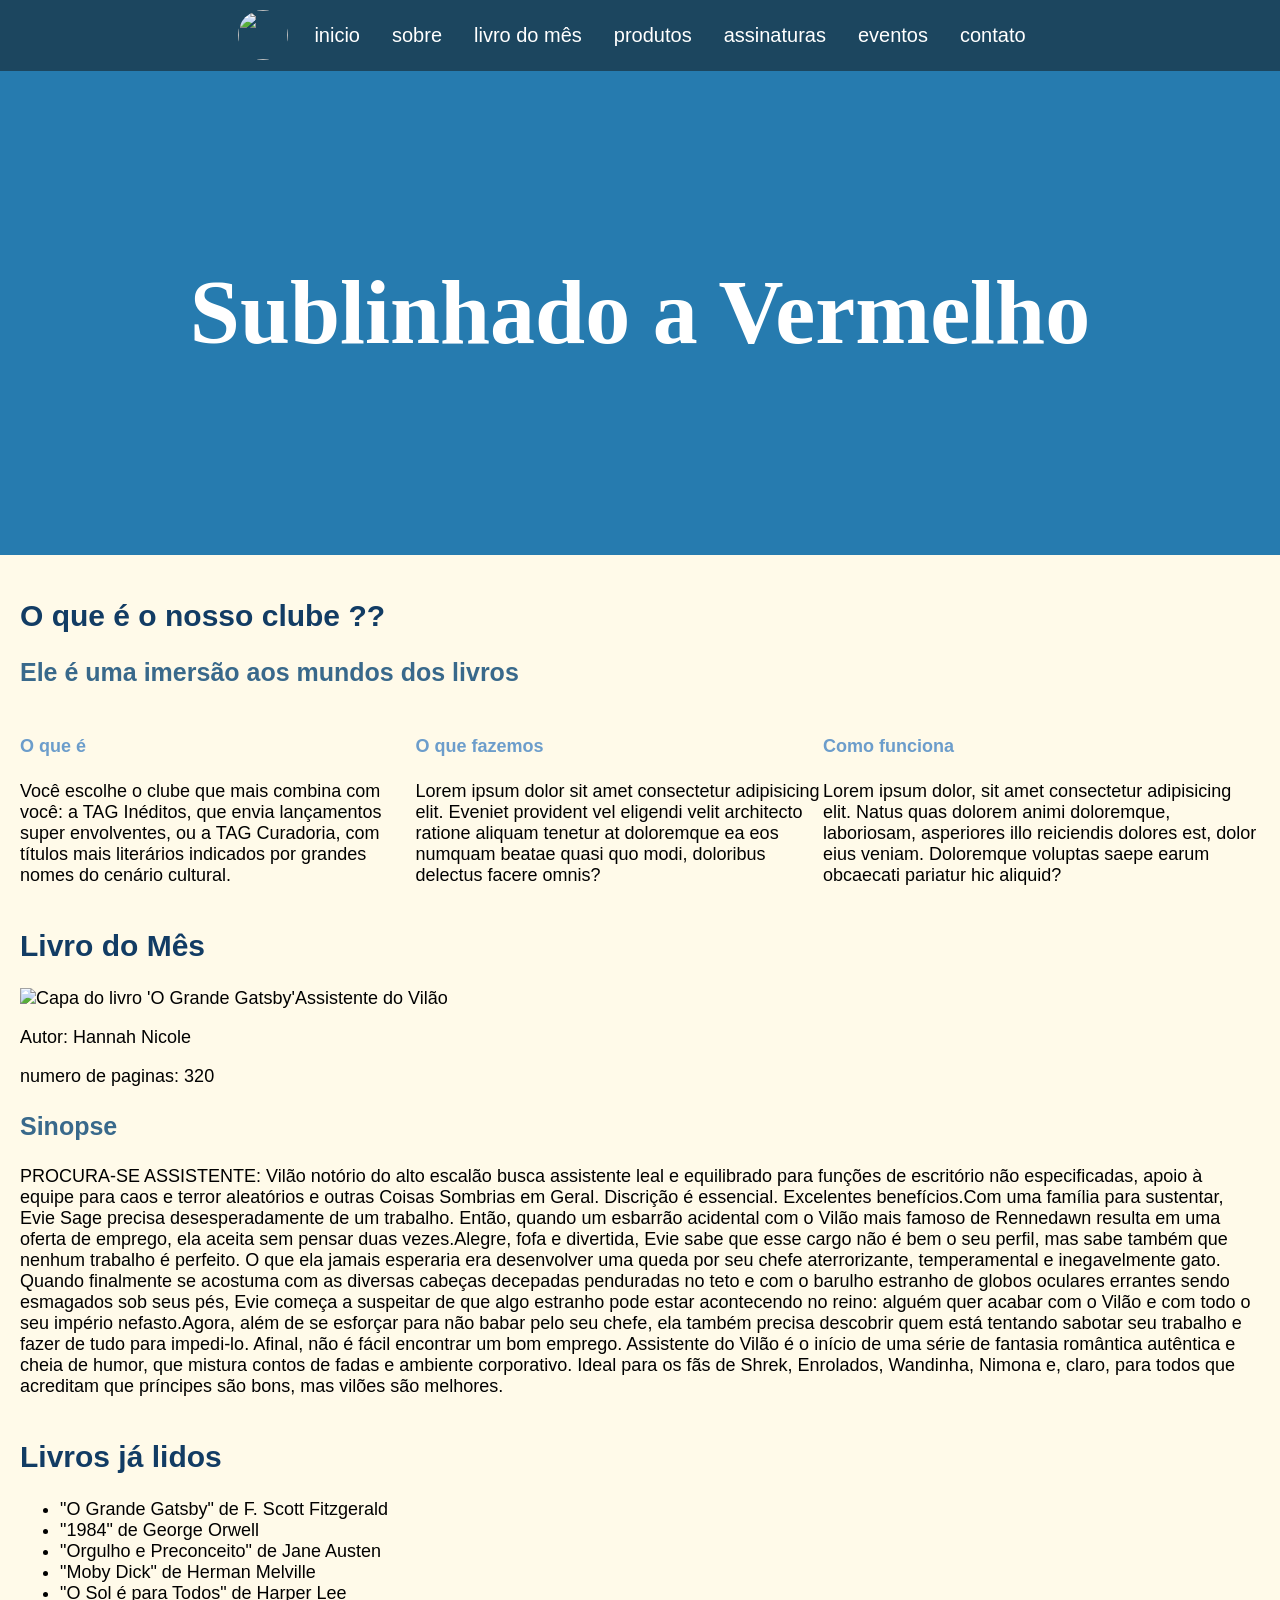
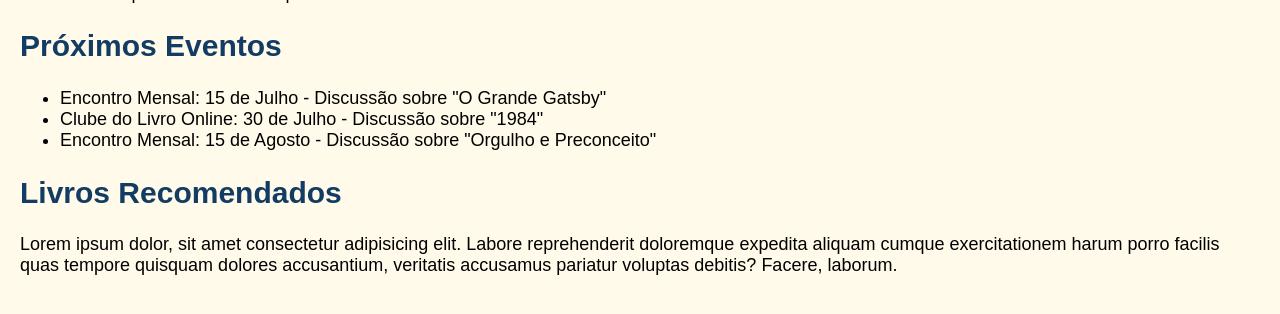
==== index.html @ 53ff728e "cor" ====
<!DOCTYPE html>
<html lang="pt-br">
<head>
    <meta charset="UTF-8">
    <meta name="viewport" content="width=device-width, initial-scale=1.0">
    <title>Book club</title>
    <link rel="stylesheet" href="style.css">
</head>

<body>
    <nav>
        <ul>
            <img  class="logo" src="https://i.pinimg.com/736x/aa/03/53/aa03539ce739ec75f94d82c2dcbdcbf8.jpg" alt="">
            <li><a href="#">inicio</a></li>
            <li><a href="#">sobre</a></li>
            <li><a href="#">livro do mês</a></li>
            <li><a href="#">produtos</a></li>
            <li><a href="#">assinaturas</a></li>
            <li><a href="#">eventos</a></li>
            <li><a href="#">contato</a></li>
        </ul>
    </nav>

    <header>
        <h1>Sublinhado a Vermelho</h1>
    </header>
    
    <main> 

        <section class="sobre">    
            <h2>O que é o nosso clube ??</h2>
            <h3>Ele é uma imersão aos mundos dos livros</h3>
            <div class="oqueé">
                <div>
                    <h4>O que é</h4>
                    <p>Você escolhe o clube que mais combina com você: a TAG Inéditos, que envia lançamentos super envolventes, ou a TAG Curadoria, com títulos mais literários indicados por grandes nomes do cenário cultural.</p>
                </div>
                <div>
                    <h4>O que fazemos</h4>
                    <p>Lorem ipsum dolor sit amet consectetur adipisicing elit. Eveniet provident vel eligendi velit architecto ratione aliquam tenetur at doloremque ea eos numquam beatae quasi quo modi, doloribus delectus facere omnis?</p>
                </div>
                <div>
                    <h4>Como funciona</h4>
                    <p>Lorem ipsum dolor, sit amet consectetur adipisicing elit. Natus quas dolorem animi doloremque, laboriosam, asperiores illo reiciendis dolores est, dolor eius veniam. Doloremque voluptas saepe earum obcaecati pariatur hic aliquid?</p>
                </div>
            </div>    
        </section>

        <section class="livro-do-mes">
            <h2>Livro do Mês</h2>
                <img src="https://blogger.googleusercontent.com/img/b/R29vZ2xl/AVvXsEhspVeTrby0wA1QdXeqOlOWkeUqSSV_XHk34M14MStVUibrchpFSg0eOTtettiUzuODNPKKC5-QrbED3OQxQghlPxt6n5k2-ty1l7NrhDONQ36bRTgfqGBQw6CFBXw5A_XlHtyzjpBmOc7HtmVO_O8CdkHDkZBI2C8a_-hVdijoiM3Kiu5BhizuqZo0Xb4/s320/livro%20sem%20fundo.png" alt="Capa do livro 'O Grande Gatsby'">
                <p> Assistente do Vilão </p>
                <p> Autor: Hannah Nicole </p>
                <p>numero de paginas: 320</p>
                <h3>Sinopse</h3>
                <p>PROCURA-SE ASSISTENTE: Vilão notório do alto escalão busca assistente leal e equilibrado para funções de escritório não especificadas, apoio à equipe para caos e terror aleatórios e outras Coisas Sombrias em Geral. Discrição é essencial. Excelentes benefícios.Com uma família para sustentar, Evie Sage precisa desesperadamente de um trabalho.
Então, quando um esbarrão acidental com o Vilão mais famoso de Rennedawn resulta em uma oferta de emprego, ela aceita sem pensar duas vezes.Alegre, fofa e divertida, Evie sabe que esse cargo não é bem o seu perfil, mas sabe também que nenhum trabalho é perfeito. O que ela jamais esperaria era desenvolver uma queda por seu chefe aterrorizante, temperamental e inegavelmente gato.
Quando finalmente se acostuma com as diversas cabeças decepadas penduradas no teto e com o barulho estranho de globos oculares errantes sendo esmagados sob seus pés, Evie começa a suspeitar de que algo estranho pode estar acontecendo no reino: alguém quer acabar com o Vilão e com todo o seu império nefasto.Agora, além de se esforçar para não babar pelo seu chefe, ela também precisa descobrir quem está tentando sabotar seu trabalho e fazer de tudo para impedi-lo. Afinal, não é fácil encontrar um bom emprego.
Assistente do Vilão é o início de uma série de fantasia romântica autêntica e cheia de humor, que mistura contos de fadas e ambiente corporativo. Ideal para os fãs de Shrek, Enrolados, Wandinha, Nimona e, claro, para todos que acreditam que príncipes são bons, mas vilões são melhores.</p>
                
        </section>

        <section>
            <h2>Livros já lidos</h2>
            <ul>
                <li>"O Grande Gatsby" de F. Scott Fitzgerald</li>
                <li>"1984" de George Orwell</li>
                <li>"Orgulho e Preconceito" de Jane Austen</li>
                <li>"Moby Dick" de Herman Melville</li>
                <li>"O Sol é para Todos" de Harper Lee</li>  
            </ul>
        </section>

        <section class="eventos">
            <h2>Próximos Eventos</h2>
            <ul>
                <li>Encontro Mensal: 15 de Julho - Discussão sobre "O Grande Gatsby"</li>
                <li>Clube do Livro Online: 30 de Julho - Discussão sobre "1984"</li>
                <li>Encontro Mensal: 15 de Agosto - Discussão sobre "Orgulho e Preconceito"</li>
            </ul>
        </section>

        <section class="livros">
            <h2>Livros Recomendados</h2>
            <p>Lorem ipsum dolor, sit amet consectetur adipisicing elit. Labore reprehenderit doloremque expedita aliquam cumque exercitationem harum porro facilis quas tempore quisquam dolores accusantium, veritatis accusamus pariatur voluptas debitis? Facere, laborum.</p>
        </section>
    </main>
                   
</body>
</html>
---- style.css ----
body {
    margin: 0;
    padding: 0;
    font-family: Arial, sans-serif;
    background-color: #fffae9;
}

nav {
    display: flex;
    justify-content: center;
    background-color: #1c465f;
    color: rgb(0, 0, 0);
    padding: 10px;
    text-align: center;
    position: sticky;
    top: 0;
}

.logo{
    width: 50px;
    height: 50px;
    margin-right: 10px;
    border-radius: 50%;
}

nav ul {
    font-size: 20px;
    display: flex;
    justify-content: center;
    list-style-type: none;
    margin: 0;
    padding: 0;
}

header{
    margin: 0;
    padding: 130px;
    background-color: #267baf;
    color: rgb(255, 255, 255);
    text-align: center;
    font-size: 45px;   
    font-family:cursive
    
}


nav ul li a {
  display: block;
  color: white;
  padding: 14px 16px;
  text-decoration: none;
}

nav ul li a:hover {
  color: rgb(0, 0, 0);
}

main {
    padding: 20px;
    font-size: 18px;

}

.inicio h1{
    color: rgb(0, 0, 0);
    text-align: center;
    font-size: 80px;
    padding: 60px;
}

h2{
    color:#123c64;
    font-size: 30px;
}

img{
    float: left;
}
.livro-do-mes:after{
  content: "";
  clear: both;
  display: table;}

h3{
    color: rgb(57, 105, 139);
    font-size: 25px;
}

.oqueé{
    display: flex;
}
h4{
    color: #6c9dcb;
}
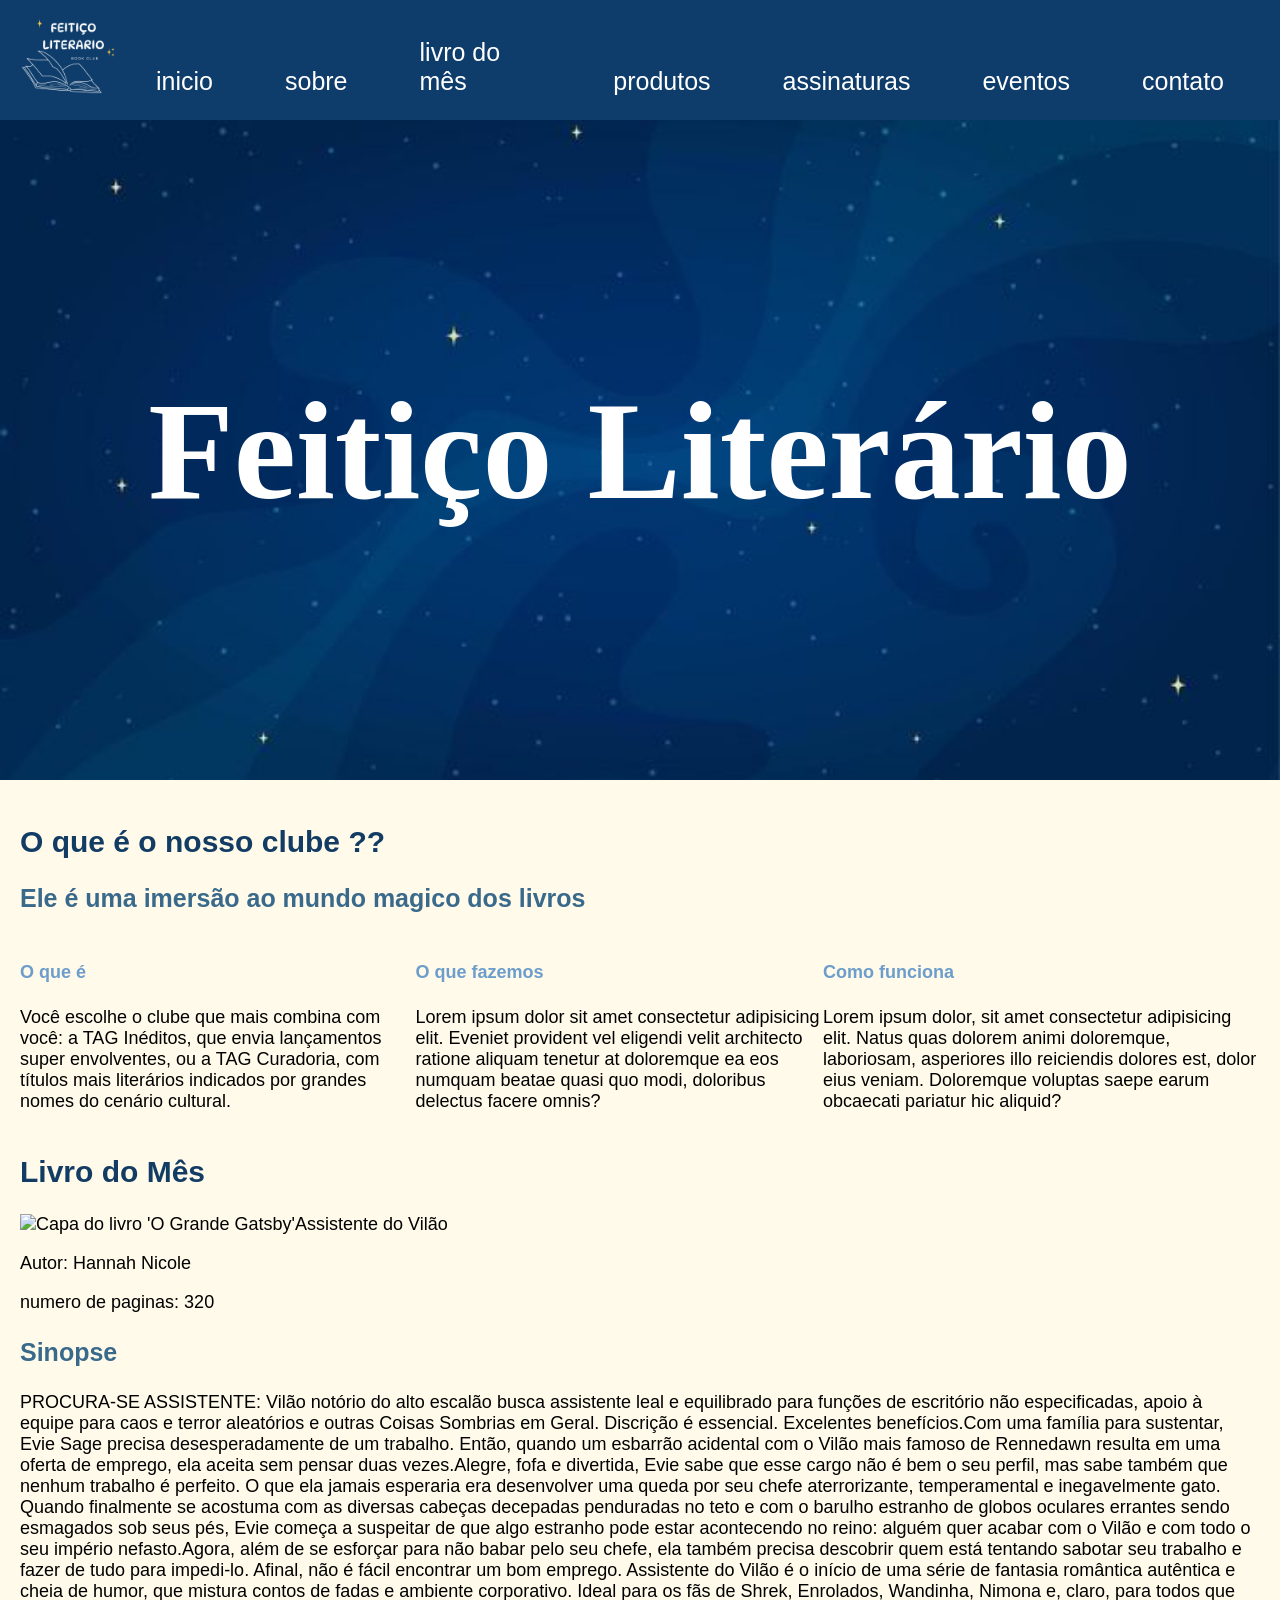
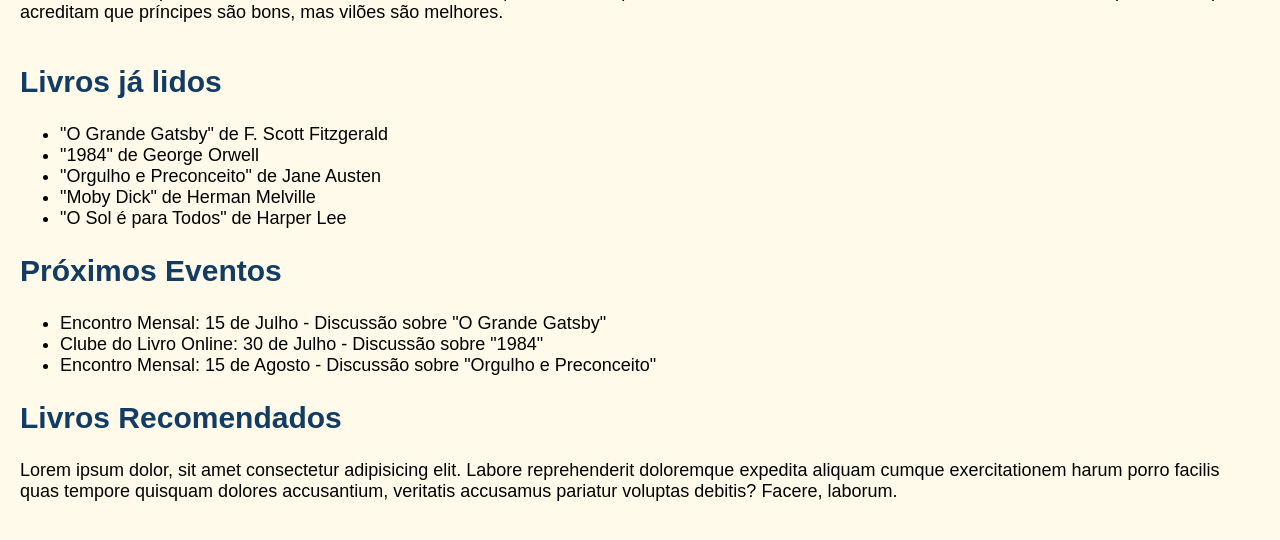
==== commit f81e05f9: "modificação parte inicial" ====
--- a/index.html
+++ b/index.html
@@ -10,7 +10,7 @@
 <body>
     <nav>
         <ul>
-            <img  class="logo" src="https://i.pinimg.com/736x/aa/03/53/aa03539ce739ec75f94d82c2dcbdcbf8.jpg" alt="">
+            <img  class="logo" src="img/logo.png" alt="Logo do clube do livro">
             <li><a href="#">inicio</a></li>
             <li><a href="#">sobre</a></li>
             <li><a href="#">livro do mês</a></li>
@@ -22,14 +22,14 @@
     </nav>
 
     <header>
-        <h1>Sublinhado a Vermelho</h1>
+        <h1>Feitiço Literário</h1>
     </header>
     
     <main> 
 
         <section class="sobre">    
             <h2>O que é o nosso clube ??</h2>
-            <h3>Ele é uma imersão aos mundos dos livros</h3>
+            <h3>Ele é uma imersão ao mundo magico dos livros</h3>
             <div class="oqueé">
                 <div>
                     <h4>O que é</h4>
--- a/style.css
+++ b/style.css
@@ -4,42 +4,54 @@
     font-family: Arial, sans-serif;
     background-color: #fffae9;
 }
-
 nav {
     display: flex;
-    justify-content: center;
-    background-color: #1c465f;
+    align-items: flex-end;  
+    background-color: #0e3d6b;
     color: rgb(0, 0, 0);
-    padding: 10px;
-    text-align: center;
+    padding: 10px 20px;
     position: sticky;
     top: 0;
+    width: 100%; 
+    box-sizing: border-box; 
 }
 
-.logo{
-    width: 50px;
-    height: 50px;
-    margin-right: 10px;
-    border-radius: 50%;
+.logo {
+    width: 100px;
+    height: auto;
+    margin: 0; 
 }
 
 nav ul {
-    font-size: 20px;
+    font-size: 25px;
+    display: flex;
+    list-style-type: none;
+    padding: 0;
+    align-items: flex-end; 
+    margin: 0 auto; 
+}
+
+/* Espaçamento entre os links do menu */
+nav ul li {
+    margin: 0 20px;
+}
+header{
+    margin: 0;
+    padding: 0;
+    overflow: hidden;
+
+    background-image: url('img/ceuestrelado.jpg');
+    background-position: center;
+    background-size: cover;
+    background-repeat: no-repeat;
+    min-height: 660px;
+
+    color: rgb(255, 255, 255);
+    font-size: 70px;   
+    font-family:cursive;
     display: flex;
     justify-content: center;
-    list-style-type: none;
-    margin: 0;
-    padding: 0;
-}
-
-header{
-    margin: 0;
-    padding: 130px;
-    background-color: #267baf;
-    color: rgb(255, 255, 255);
-    text-align: center;
-    font-size: 45px;   
-    font-family:cursive
+    align-items: center; /* Garante o alinhamento horizontal também */
     
 }
 
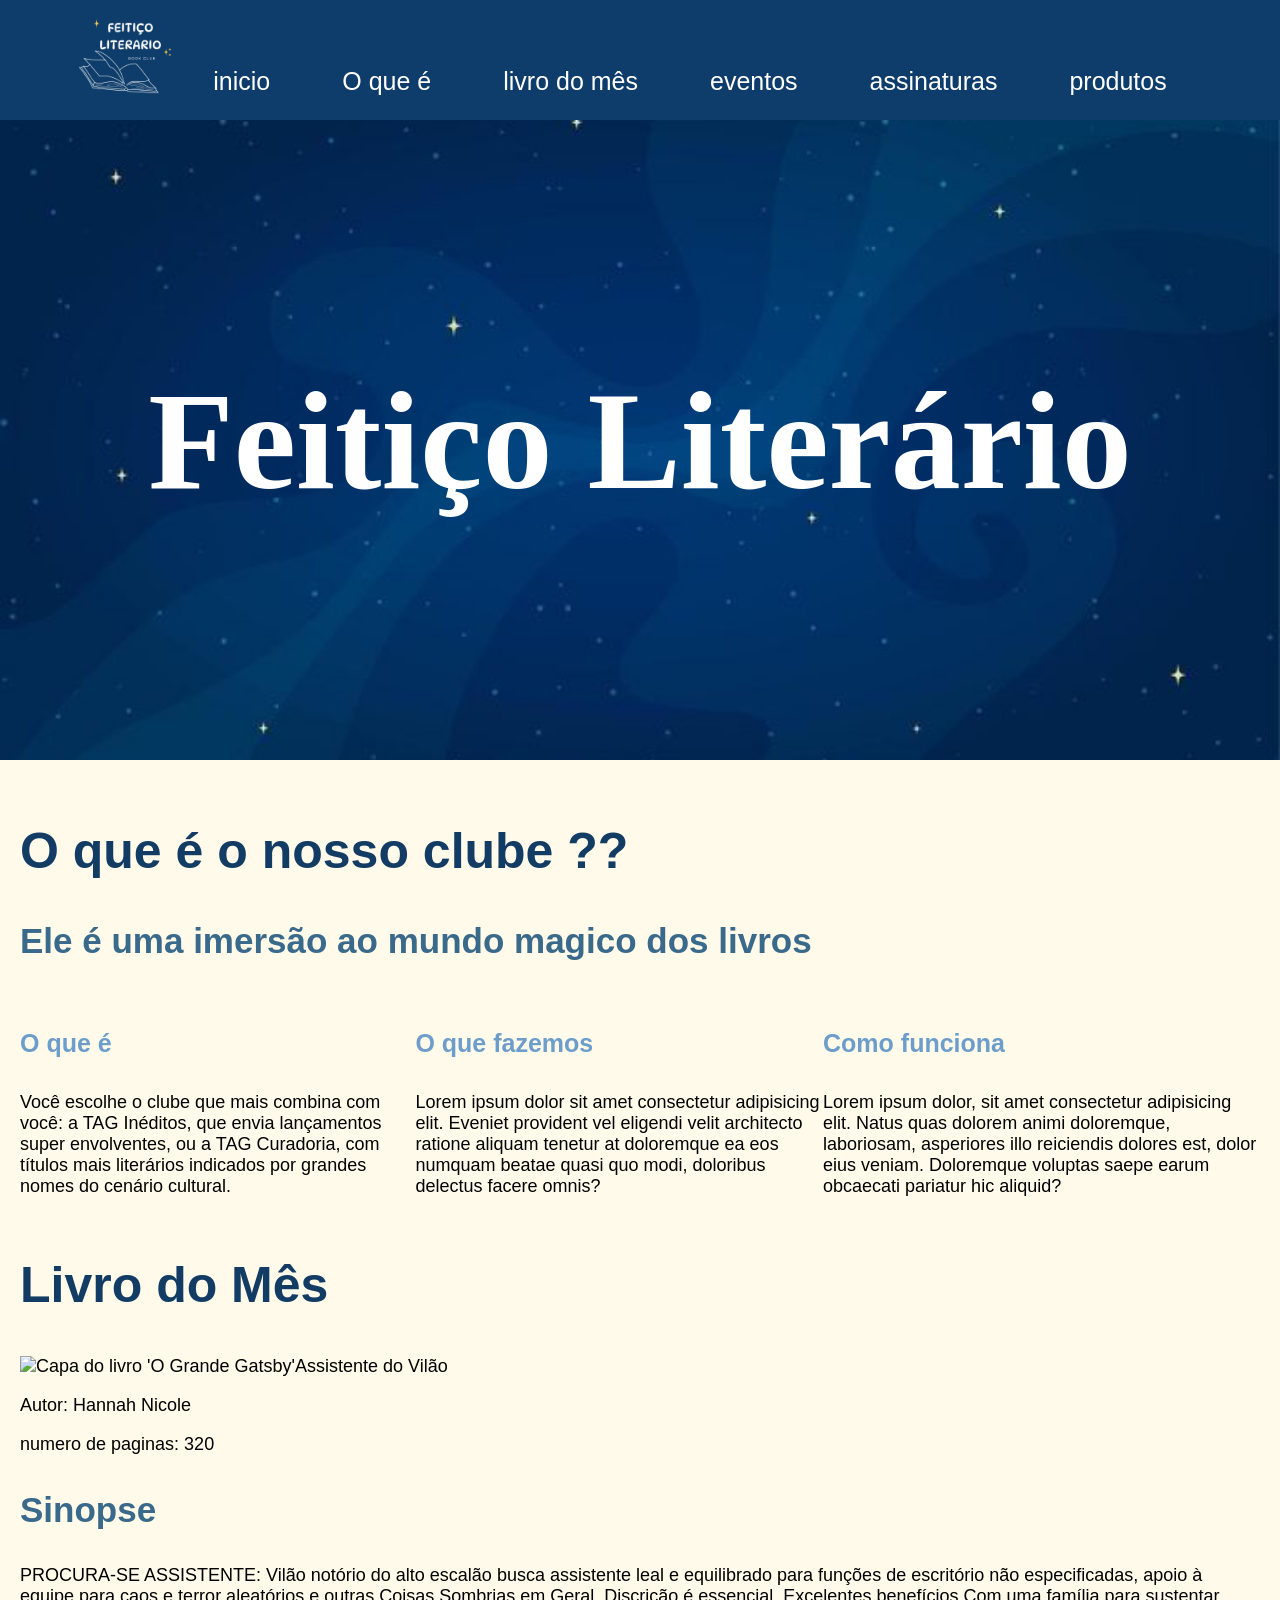
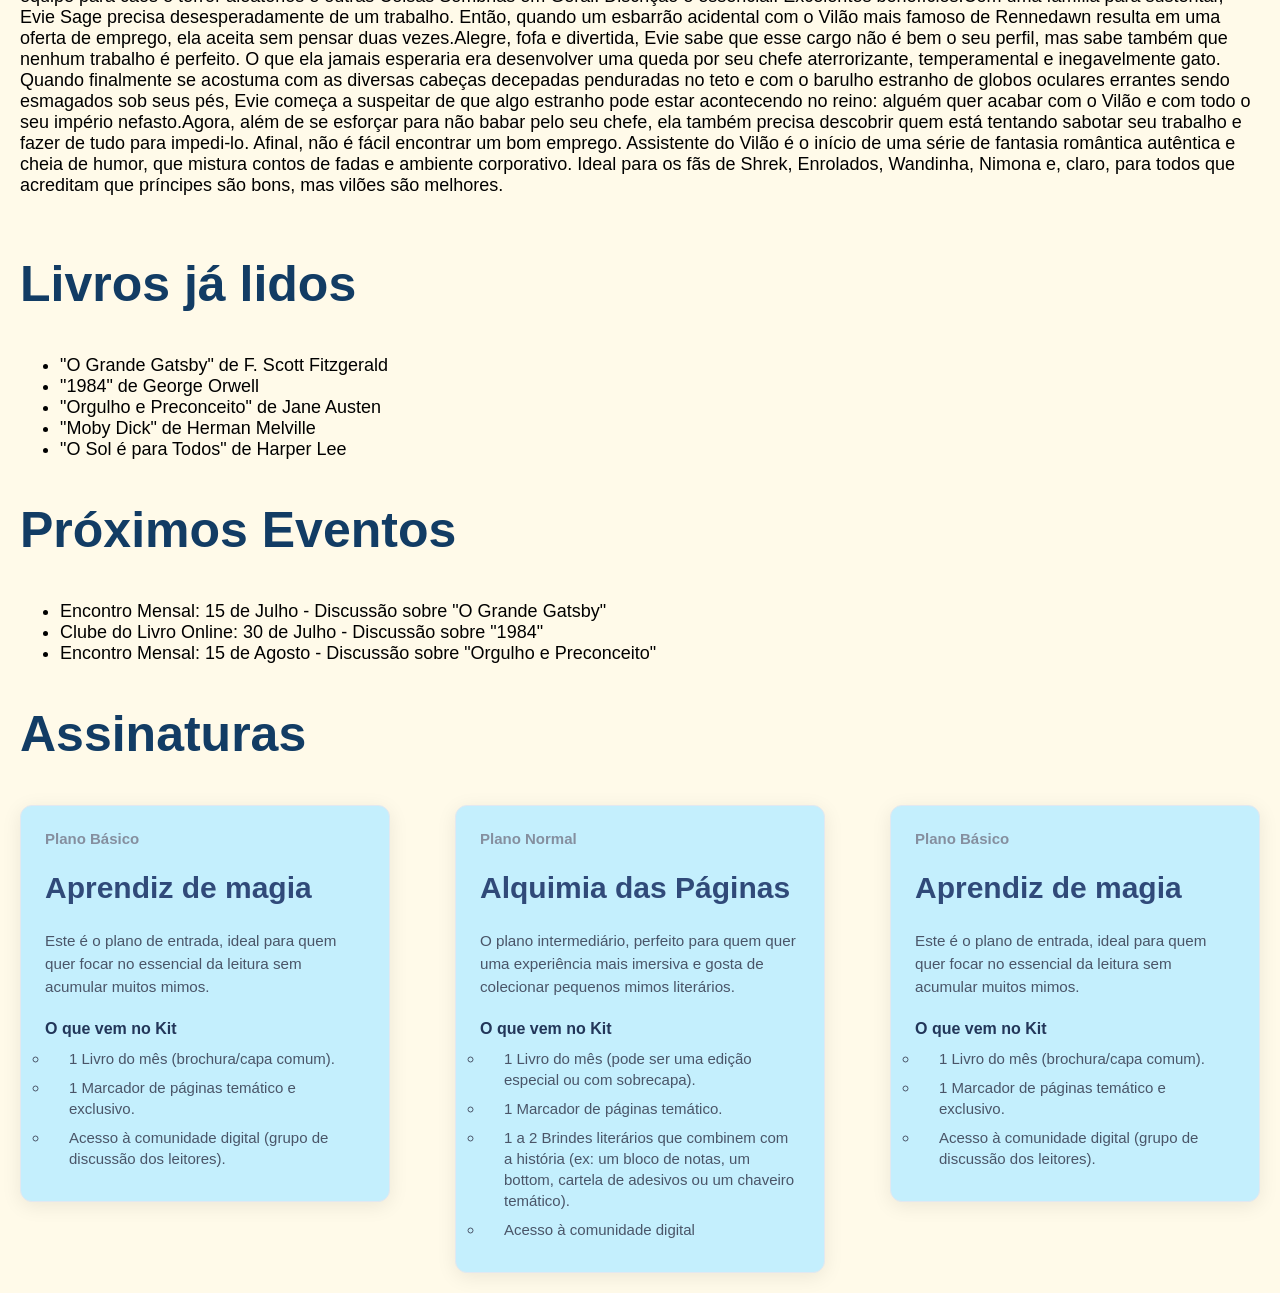
==== commit 603e25d4: "plano de assinaturas" ====
--- a/index.html
+++ b/index.html
@@ -12,12 +12,11 @@
         <ul>
             <img  class="logo" src="img/logo.png" alt="Logo do clube do livro">
             <li><a href="#">inicio</a></li>
-            <li><a href="#">sobre</a></li>
+            <li><a href="#">O que é</a></li>
             <li><a href="#">livro do mês</a></li>
+            <li><a href="#">eventos</a></li>
+            <li><a href="#">assinaturas</a></li>
             <li><a href="#">produtos</a></li>
-            <li><a href="#">assinaturas</a></li>
-            <li><a href="#">eventos</a></li>
-            <li><a href="#">contato</a></li>
         </ul>
     </nav>
 
@@ -80,9 +79,44 @@
             </ul>
         </section>
 
-        <section class="livros">
-            <h2>Livros Recomendados</h2>
-            <p>Lorem ipsum dolor, sit amet consectetur adipisicing elit. Labore reprehenderit doloremque expedita aliquam cumque exercitationem harum porro facilis quas tempore quisquam dolores accusantium, veritatis accusamus pariatur voluptas debitis? Facere, laborum.</p>
+        <section class="assinaturas">
+            <h2>Assinaturas</h2>
+            <div class="planos">
+                <div class="box">
+                    <h3>Plano Básico</h3>
+                    <h2>Aprendiz de magia</h2>
+                    <p>Este é o plano de entrada, ideal para quem quer focar no essencial da leitura sem acumular muitos mimos.</p>
+                    <h4>O que vem no Kit</h4>
+                    <ul>
+                        <li>1 Livro do mês (brochura/capa comum).</li>
+                        <li>1 Marcador de páginas temático e exclusivo.</li>
+                        <li>Acesso à comunidade digital (grupo de discussão dos leitores).</li>
+                    </ul>
+                </div>
+                <div class="box">
+                    <h3>Plano Normal</h3>
+                    <h2>Alquimia das Páginas</h2>
+                    <p>O plano intermediário, perfeito para quem quer uma experiência mais imersiva e gosta de colecionar pequenos mimos literários.</p>
+                    <h4>O que vem no Kit</h4>
+                    <ul>
+                        <li>1 Livro do mês (pode ser uma edição especial ou com sobrecapa).</li>
+                        <li>1 Marcador de páginas temático.</li>
+                        <li>1 a 2 Brindes literários que combinem com a história (ex: um bloco de notas, um bottom, cartela de adesivos ou um chaveiro temático).</li>
+                        <li>Acesso à comunidade digital</li>
+                    </ul>
+                </div>
+                <div class="box">
+                    <h3>Plano Básico</h3>
+                    <h2>Aprendiz de magia</h2>
+                    <p>Este é o plano de entrada, ideal para quem quer focar no essencial da leitura sem acumular muitos mimos.</p>
+                    <h4>O que vem no Kit</h4>
+                    <ul>
+                        <li>1 Livro do mês (brochura/capa comum).</li>
+                        <li>1 Marcador de páginas temático e exclusivo.</li>
+                        <li>Acesso à comunidade digital (grupo de discussão dos leitores).</li>
+                    </ul>
+                </div>
+            </div>
         </section>
     </main>
                    
--- a/style.css
+++ b/style.css
@@ -44,14 +44,14 @@
     background-position: center;
     background-size: cover;
     background-repeat: no-repeat;
-    min-height: 660px;
+    min-height: 640px;
 
     color: rgb(255, 255, 255);
     font-size: 70px;   
     font-family:cursive;
     display: flex;
     justify-content: center;
-    align-items: center; /* Garante o alinhamento horizontal também */
+    align-items: center;
     
 }
 
@@ -82,7 +82,7 @@
 
 h2{
     color:#123c64;
-    font-size: 30px;
+    font-size: 50px;
 }
 
 img{
@@ -95,13 +95,79 @@
 
 h3{
     color: rgb(57, 105, 139);
-    font-size: 25px;
+    font-size: 35px;
 }
 
 .oqueé{
     display: flex;
 }
 h4{
+    font-size: 25px;
     color: #6c9dcb;
 }
 
+.planos{
+    display: flex;
+    justify-content: space-between;
+    align-items:start;
+}
+
+
+.box {
+    background-color: #c4effd;
+    border-radius: 12px;
+    box-shadow: 0 4px 20px rgba(0, 0, 0, 0.08);
+    padding: 24px;
+    max-width: 320px;
+    font-family: 'Segoe UI', Tahoma, Geneva, Verdana, sans-serif;
+    border: 1px solid #e2e8f0;
+    transition: transform 0.2s ease, box-shadow 0.2s ease;
+}
+
+.box:hover {
+    transform: translateY(-4px);
+    box-shadow: 0 6px 25px rgba(0, 0, 0, 0.12);
+}
+
+.box h3 {
+    color: #858f9f;
+    font-size: 15px;
+    margin-bottom: 8px;
+    margin-top: 0;
+}
+
+.box h2 {
+    color: #304a79;
+    font-size: 30px;
+}
+
+.box p {
+    color: #4a5568;
+    font-size: 0.95rem;
+    line-height: 1.5;
+    margin-bottom: 20px;
+}
+
+.box h4 {
+    color: #223659;
+    font-size: 1rem;
+    margin-bottom: 10px;
+    font-weight: 600;
+}
+
+
+.box ul {
+    list-style-type:circle;
+    padding-left: 2px;
+    margin: 2px;
+}
+
+.box ul li {
+    color: #4a5568;
+    font-size: 15px;
+    line-height: 1.4;
+    margin-bottom: 8px;
+    position: relative;
+    padding-left: 20px; /* Espaço para o novo marcador */
+}
+
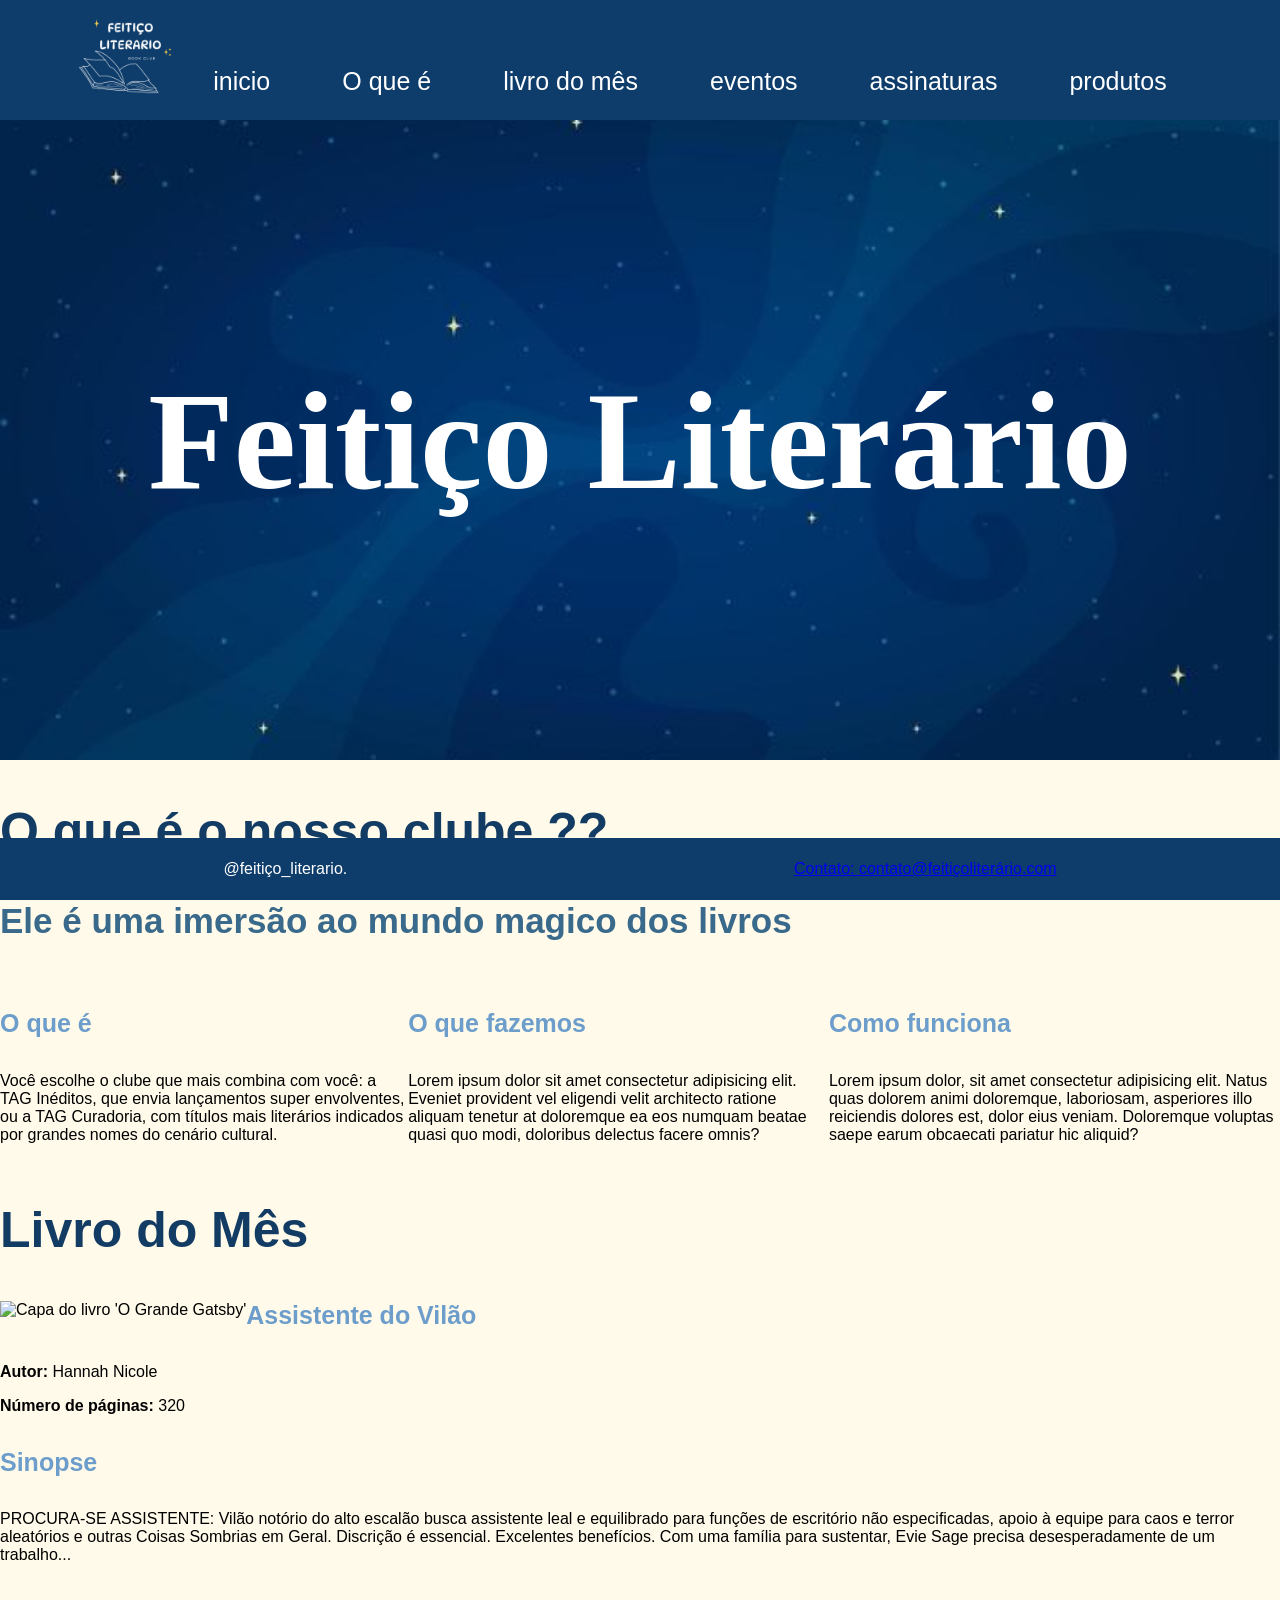
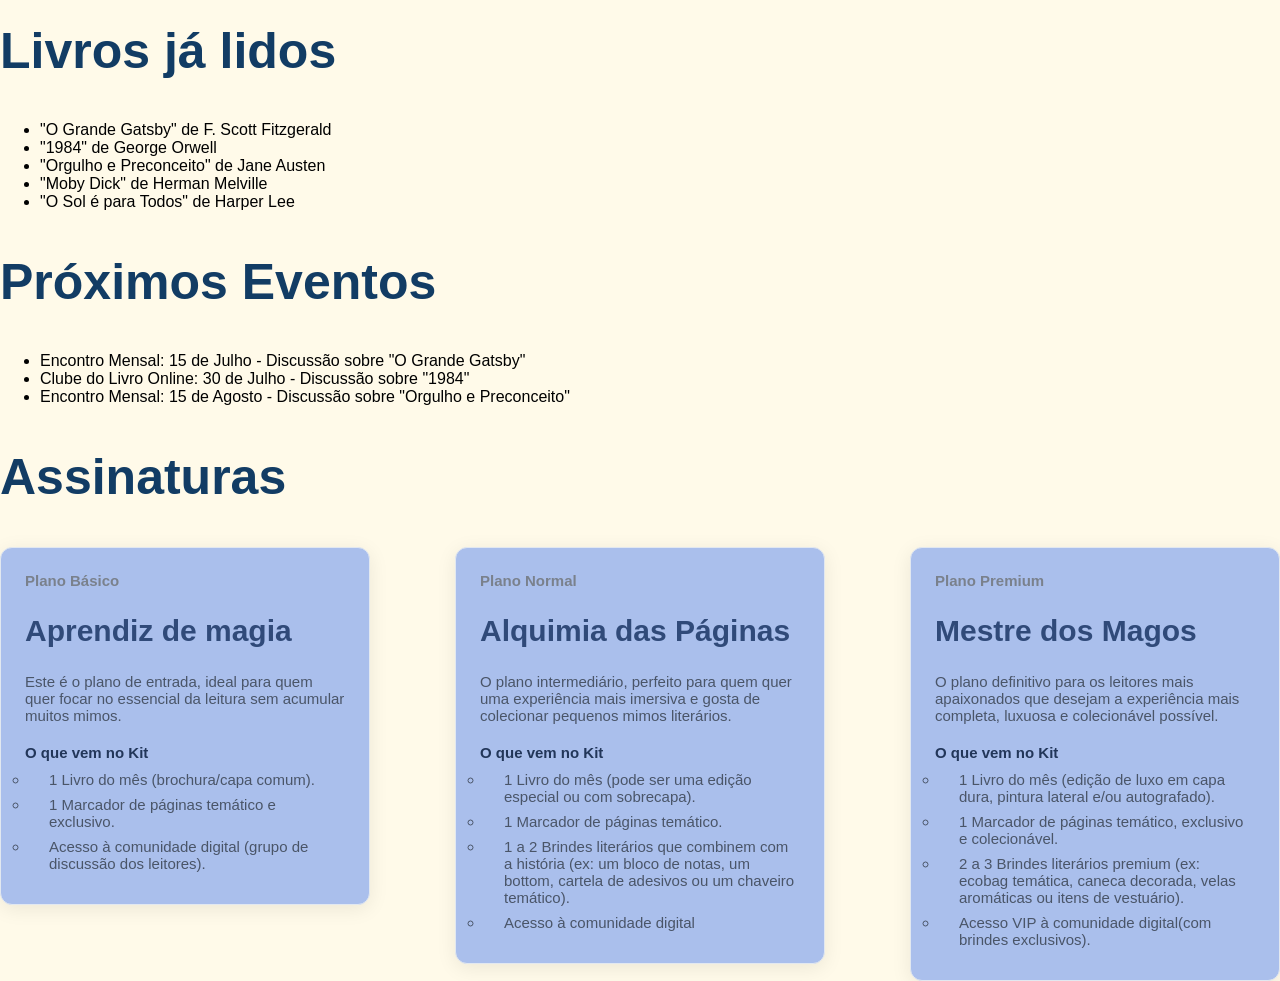
==== commit 7d0ccf88: "criaçao do footer" ====
--- a/index.html
+++ b/index.html
@@ -48,15 +48,14 @@
         <section class="livro-do-mes">
             <h2>Livro do Mês</h2>
                 <img src="https://blogger.googleusercontent.com/img/b/R29vZ2xl/AVvXsEhspVeTrby0wA1QdXeqOlOWkeUqSSV_XHk34M14MStVUibrchpFSg0eOTtettiUzuODNPKKC5-QrbED3OQxQghlPxt6n5k2-ty1l7NrhDONQ36bRTgfqGBQw6CFBXw5A_XlHtyzjpBmOc7HtmVO_O8CdkHDkZBI2C8a_-hVdijoiM3Kiu5BhizuqZo0Xb4/s320/livro%20sem%20fundo.png" alt="Capa do livro 'O Grande Gatsby'">
-                <p> Assistente do Vilão </p>
-                <p> Autor: Hannah Nicole </p>
-                <p>numero de paginas: 320</p>
-                <h3>Sinopse</h3>
-                <p>PROCURA-SE ASSISTENTE: Vilão notório do alto escalão busca assistente leal e equilibrado para funções de escritório não especificadas, apoio à equipe para caos e terror aleatórios e outras Coisas Sombrias em Geral. Discrição é essencial. Excelentes benefícios.Com uma família para sustentar, Evie Sage precisa desesperadamente de um trabalho.
-Então, quando um esbarrão acidental com o Vilão mais famoso de Rennedawn resulta em uma oferta de emprego, ela aceita sem pensar duas vezes.Alegre, fofa e divertida, Evie sabe que esse cargo não é bem o seu perfil, mas sabe também que nenhum trabalho é perfeito. O que ela jamais esperaria era desenvolver uma queda por seu chefe aterrorizante, temperamental e inegavelmente gato.
-Quando finalmente se acostuma com as diversas cabeças decepadas penduradas no teto e com o barulho estranho de globos oculares errantes sendo esmagados sob seus pés, Evie começa a suspeitar de que algo estranho pode estar acontecendo no reino: alguém quer acabar com o Vilão e com todo o seu império nefasto.Agora, além de se esforçar para não babar pelo seu chefe, ela também precisa descobrir quem está tentando sabotar seu trabalho e fazer de tudo para impedi-lo. Afinal, não é fácil encontrar um bom emprego.
-Assistente do Vilão é o início de uma série de fantasia romântica autêntica e cheia de humor, que mistura contos de fadas e ambiente corporativo. Ideal para os fãs de Shrek, Enrolados, Wandinha, Nimona e, claro, para todos que acreditam que príncipes são bons, mas vilões são melhores.</p>
-                
+                <h4>Assistente do Vilão</h4>
+                <div class="livro-detalhes">
+                    <p class="autor"><strong>Autor:</strong> Hannah Nicole</p>
+                    <p class="paginas"><strong>Número de páginas:</strong> 320</p>
+                    
+                    <h4>Sinopse</h4>
+                    <p class="sinopse-texto">PROCURA-SE ASSISTENTE: Vilão notório do alto escalão busca assistente leal e equilibrado para funções de escritório não especificadas, apoio à equipe para caos e terror aleatórios e outras Coisas Sombrias em Geral. Discrição é essencial. Excelentes benefícios. Com uma família para sustentar, Evie Sage precisa desesperadamente de um trabalho...</p>
+                </div>
         </section>
 
         <section>
@@ -79,6 +78,7 @@
             </ul>
         </section>
 
+<!-- divs com os planos de assinaturas do clube -->
         <section class="assinaturas">
             <h2>Assinaturas</h2>
             <div class="planos">
@@ -106,19 +106,25 @@
                     </ul>
                 </div>
                 <div class="box">
-                    <h3>Plano Básico</h3>
-                    <h2>Aprendiz de magia</h2>
-                    <p>Este é o plano de entrada, ideal para quem quer focar no essencial da leitura sem acumular muitos mimos.</p>
+                    <h3>Plano Premium</h3>
+                    <h2>Mestre dos Magos</h2>
+                    <p>O plano definitivo para os leitores mais apaixonados que desejam a experiência mais completa, luxuosa e colecionável possível.</p>
                     <h4>O que vem no Kit</h4>
                     <ul>
-                        <li>1 Livro do mês (brochura/capa comum).</li>
-                        <li>1 Marcador de páginas temático e exclusivo.</li>
-                        <li>Acesso à comunidade digital (grupo de discussão dos leitores).</li>
+                        <li>1 Livro do mês (edição de luxo em capa dura, pintura lateral e/ou autografado).</li>
+                        <li>1 Marcador de páginas temático, exclusivo e colecionável.</li>
+                        <li>2 a 3 Brindes literários premium (ex: ecobag temática, caneca decorada, velas aromáticas ou itens de vestuário).</li>
+                        <li>Acesso VIP à comunidade digital(com brindes exclusivos).</li>
                     </ul>
                 </div>
             </div>
         </section>
     </main>
+
+    <footer>
+        <p>&#64;feitiço_literario.</p>
+        <a href="#contato">Contato: contato@feitiçoliterário.com</a>
+    </footer>    
                    
 </body>
 </html>
--- a/style.css
+++ b/style.css
@@ -4,11 +4,33 @@
     font-family: Arial, sans-serif;
     background-color: #fffae9;
 }
+
+
+img{
+    float: left;
+}
+
+h2 {
+    color: #123c64;
+    font-size: 50px;
+}
+
+h3 {
+    color: rgb(57, 105, 139);
+    font-size: 35px;
+}
+
+h4 {
+    color: #6c9dcb;
+    font-size: 25px;
+}
+
+
+/* Estilos para a barra de navegação */
 nav {
     display: flex;
     align-items: flex-end;  
-    background-color: #0e3d6b;
-    color: rgb(0, 0, 0);
+    background-color:#0e3d6b;
     padding: 10px 20px;
     position: sticky;
     top: 0;
@@ -31,10 +53,11 @@
     margin: 0 auto; 
 }
 
-/* Espaçamento entre os links do menu */
 nav ul li {
     margin: 0 20px;
 }
+
+/* Estilos para o cabeçalho */
 header{
     margin: 0;
     padding: 0;
@@ -51,8 +74,7 @@
     font-family:cursive;
     display: flex;
     justify-content: center;
-    align-items: center;
-    
+    align-items: center; 
 }
 
 
@@ -67,54 +89,25 @@
   color: rgb(0, 0, 0);
 }
 
-main {
-    padding: 20px;
-    font-size: 18px;
-
+.oqueé{
+    display: flex;
 }
 
-.inicio h1{
-    color: rgb(0, 0, 0);
-    text-align: center;
-    font-size: 80px;
-    padding: 60px;
-}
-
-h2{
-    color:#123c64;
-    font-size: 50px;
-}
-
-img{
-    float: left;
-}
 .livro-do-mes:after{
   content: "";
   clear: both;
-  display: table;}
-
-h3{
-    color: rgb(57, 105, 139);
-    font-size: 35px;
+  display: table;
 }
 
-.oqueé{
-    display: flex;
-}
-h4{
-    font-size: 25px;
-    color: #6c9dcb;
-}
-
+/*caixa dos planos de assinatura*/
 .planos{
     display: flex;
     justify-content: space-between;
     align-items:start;
 }
 
-
 .box {
-    background-color: #c4effd;
+    background-color: #aabfec;
     border-radius: 12px;
     box-shadow: 0 4px 20px rgba(0, 0, 0, 0.08);
     padding: 24px;
@@ -130,7 +123,7 @@
 }
 
 .box h3 {
-    color: #858f9f;
+    color: #7a818c;
     font-size: 15px;
     margin-bottom: 8px;
     margin-top: 0;
@@ -143,14 +136,14 @@
 
 .box p {
     color: #4a5568;
-    font-size: 0.95rem;
-    line-height: 1.5;
+    font-size: 15px;
+    font-weight: 500;
     margin-bottom: 20px;
 }
 
 .box h4 {
     color: #223659;
-    font-size: 1rem;
+    font-size: 15px;
     margin-bottom: 10px;
     font-weight: 600;
 }
@@ -165,9 +158,22 @@
 .box ul li {
     color: #4a5568;
     font-size: 15px;
-    line-height: 1.4;
+    font-weight: 500;
     margin-bottom: 8px;
     position: relative;
-    padding-left: 20px; /* Espaço para o novo marcador */
+    padding-left: 20px; 
 }
 
+footer {
+    background-color: #0e3d6b;
+    color: white;
+    text-align: center;
+    padding: 6px 0;
+    margin-top: 40px;
+    display: flex;
+    justify-content:space-around;
+    align-items: center;
+    position: fixed;
+    width: 100%;
+    bottom: 0;
+}
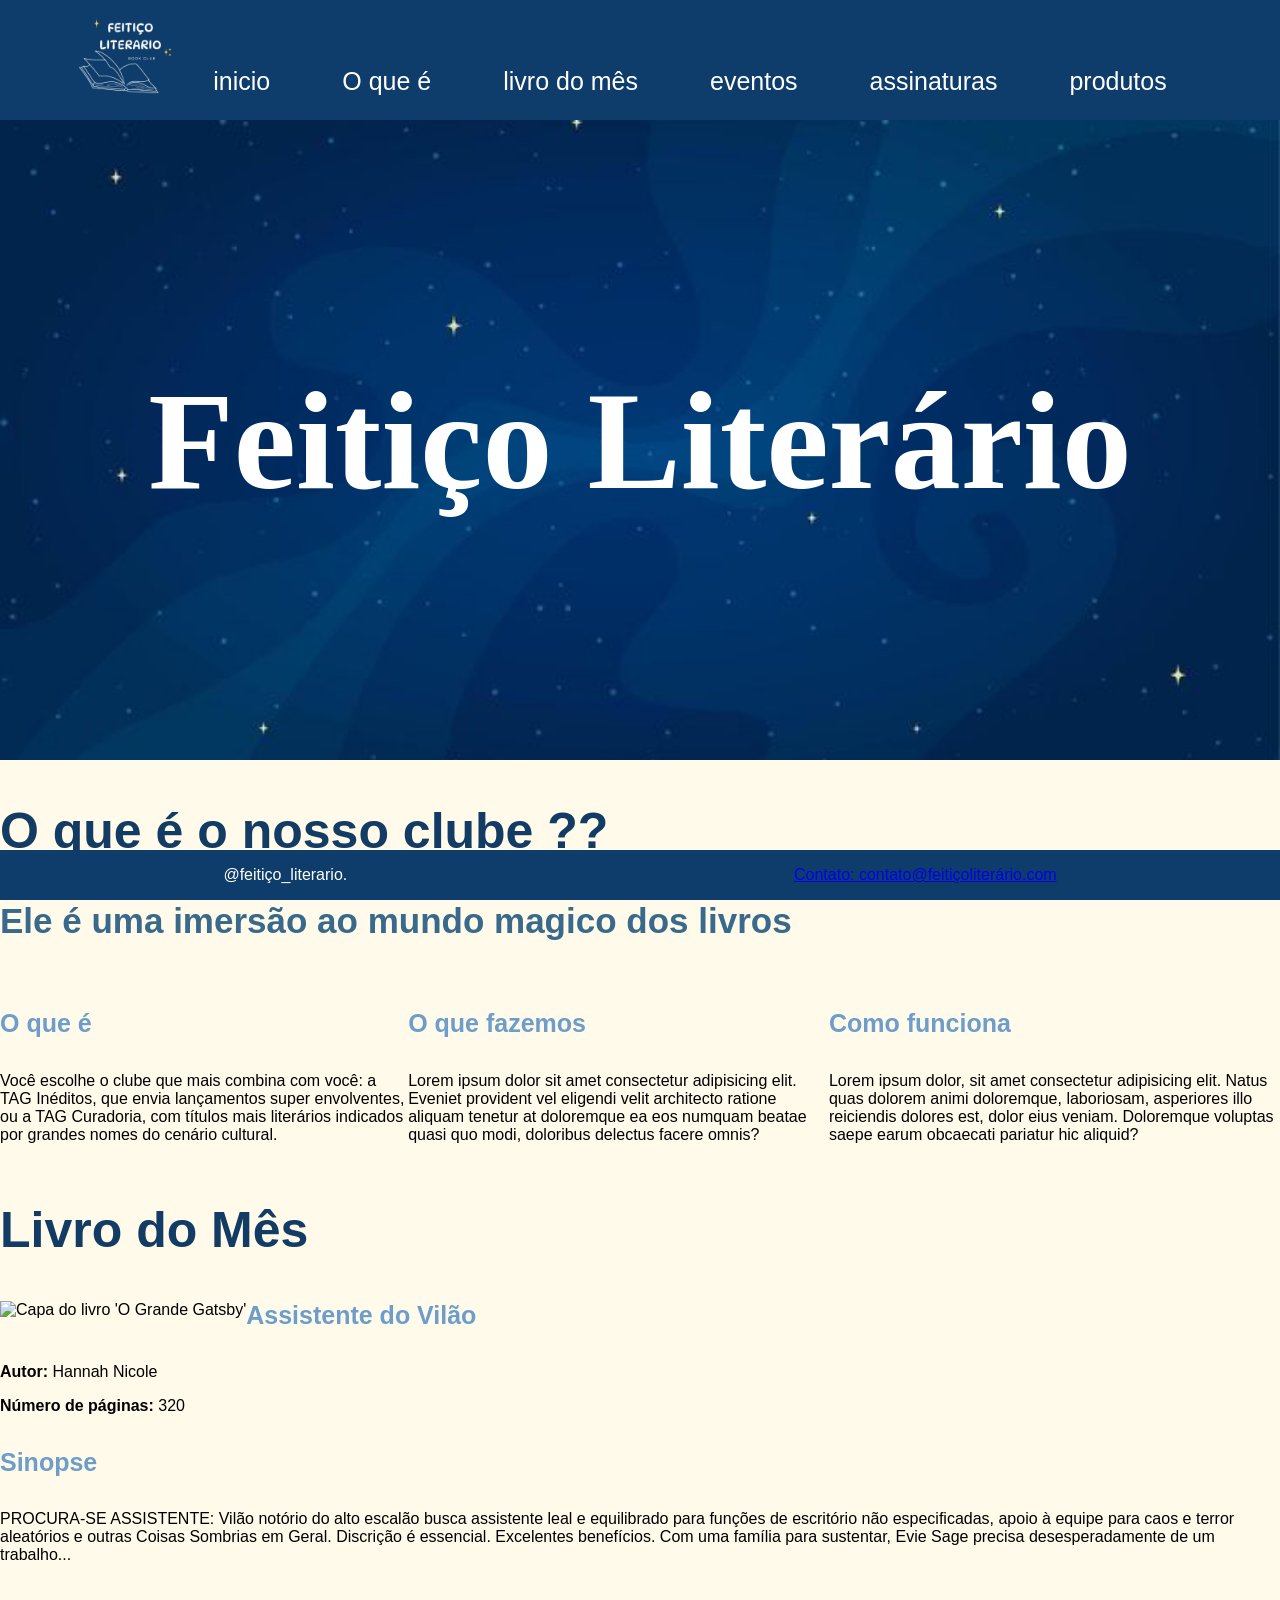
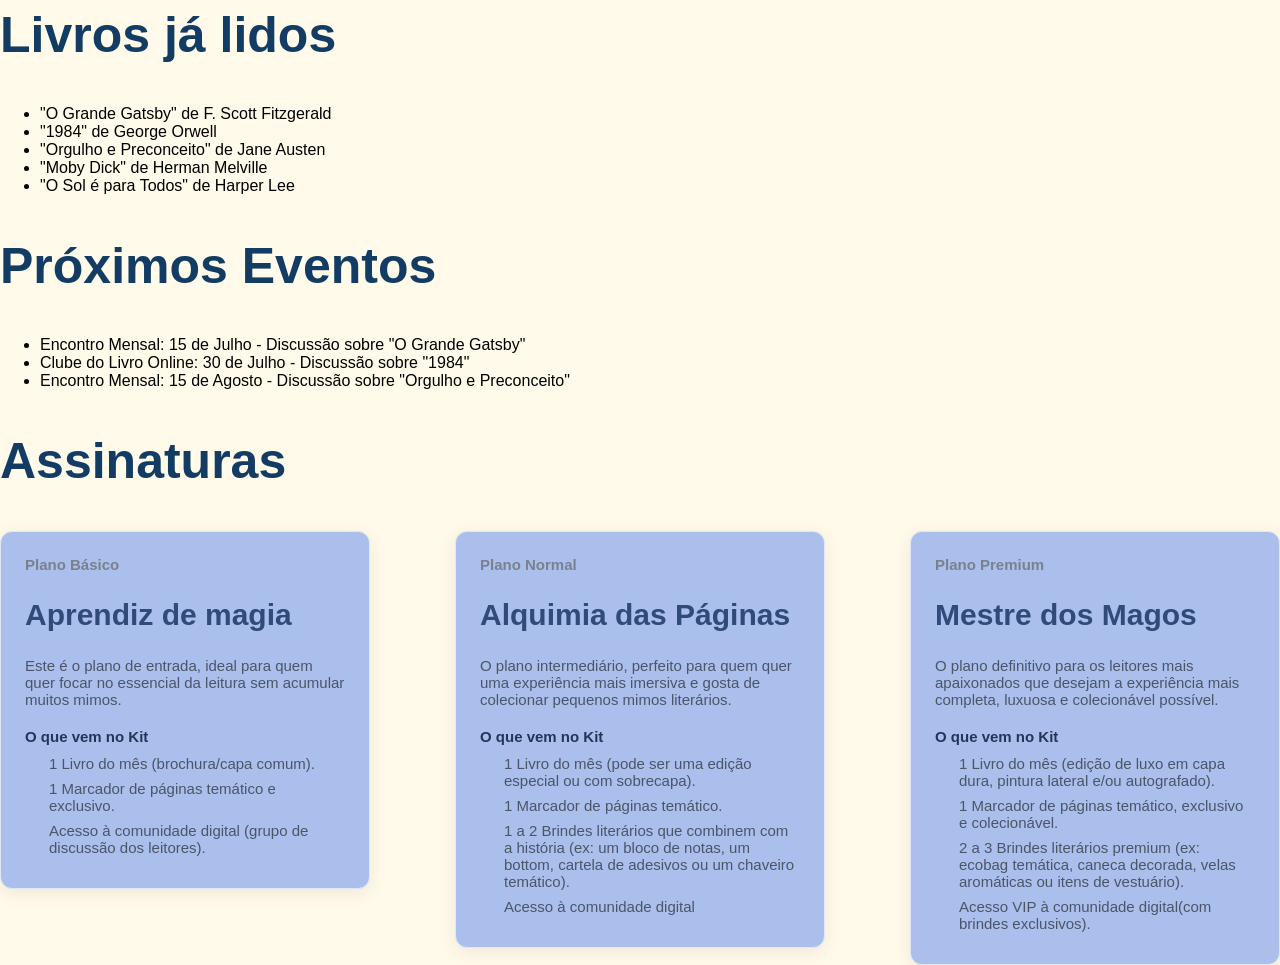
==== commit adf50726: "adição da pagina produtos" ====
--- a/index.html
+++ b/index.html
@@ -12,21 +12,21 @@
         <ul>
             <img  class="logo" src="img/logo.png" alt="Logo do clube do livro">
             <li><a href="#">inicio</a></li>
-            <li><a href="#">O que é</a></li>
-            <li><a href="#">livro do mês</a></li>
-            <li><a href="#">eventos</a></li>
-            <li><a href="#">assinaturas</a></li>
-            <li><a href="#">produtos</a></li>
+            <li><a href="#sobre">O que é</a></li>
+            <li><a href="#livro-do-mes">livro do mês</a></li>
+            <li><a href="#eventos">eventos</a></li>
+            <li><a href="#assinaturas">assinaturas</a></li>
+            <li><a href="produtos.html">produtos</a></li>
         </ul>
     </nav>
 
-    <header>
+     <header>
         <h1>Feitiço Literário</h1>
     </header>
     
     <main> 
 
-        <section class="sobre">    
+        <section id="sobre">    
             <h2>O que é o nosso clube ??</h2>
             <h3>Ele é uma imersão ao mundo magico dos livros</h3>
             <div class="oqueé">
@@ -45,7 +45,7 @@
             </div>    
         </section>
 
-        <section class="livro-do-mes">
+        <section id="livro-do-mes">
             <h2>Livro do Mês</h2>
                 <img src="https://blogger.googleusercontent.com/img/b/R29vZ2xl/AVvXsEhspVeTrby0wA1QdXeqOlOWkeUqSSV_XHk34M14MStVUibrchpFSg0eOTtettiUzuODNPKKC5-QrbED3OQxQghlPxt6n5k2-ty1l7NrhDONQ36bRTgfqGBQw6CFBXw5A_XlHtyzjpBmOc7HtmVO_O8CdkHDkZBI2C8a_-hVdijoiM3Kiu5BhizuqZo0Xb4/s320/livro%20sem%20fundo.png" alt="Capa do livro 'O Grande Gatsby'">
                 <h4>Assistente do Vilão</h4>
@@ -69,7 +69,7 @@
             </ul>
         </section>
 
-        <section class="eventos">
+        <section id="eventos">
             <h2>Próximos Eventos</h2>
             <ul>
                 <li>Encontro Mensal: 15 de Julho - Discussão sobre "O Grande Gatsby"</li>
@@ -79,7 +79,7 @@
         </section>
 
 <!-- divs com os planos de assinaturas do clube -->
-        <section class="assinaturas">
+        <section id="assinaturas">
             <h2>Assinaturas</h2>
             <div class="planos">
                 <div class="box">
--- a/style.css
+++ b/style.css
@@ -1,8 +1,9 @@
 body {
     margin: 0;
     padding: 0;
-    font-family: Arial, sans-serif;
+    font-family: 'Segoe UI', Tahoma, Geneva, Verdana, sans-serif;
     background-color: #fffae9;
+     font-weight: 500;
 }
 
 
@@ -158,7 +159,7 @@
 .box ul li {
     color: #4a5568;
     font-size: 15px;
-    font-weight: 500;
+    list-style-type: none;
     margin-bottom: 8px;
     position: relative;
     padding-left: 20px; 
@@ -168,7 +169,6 @@
     background-color: #0e3d6b;
     color: white;
     text-align: center;
-    padding: 6px 0;
     margin-top: 40px;
     display: flex;
     justify-content:space-around;
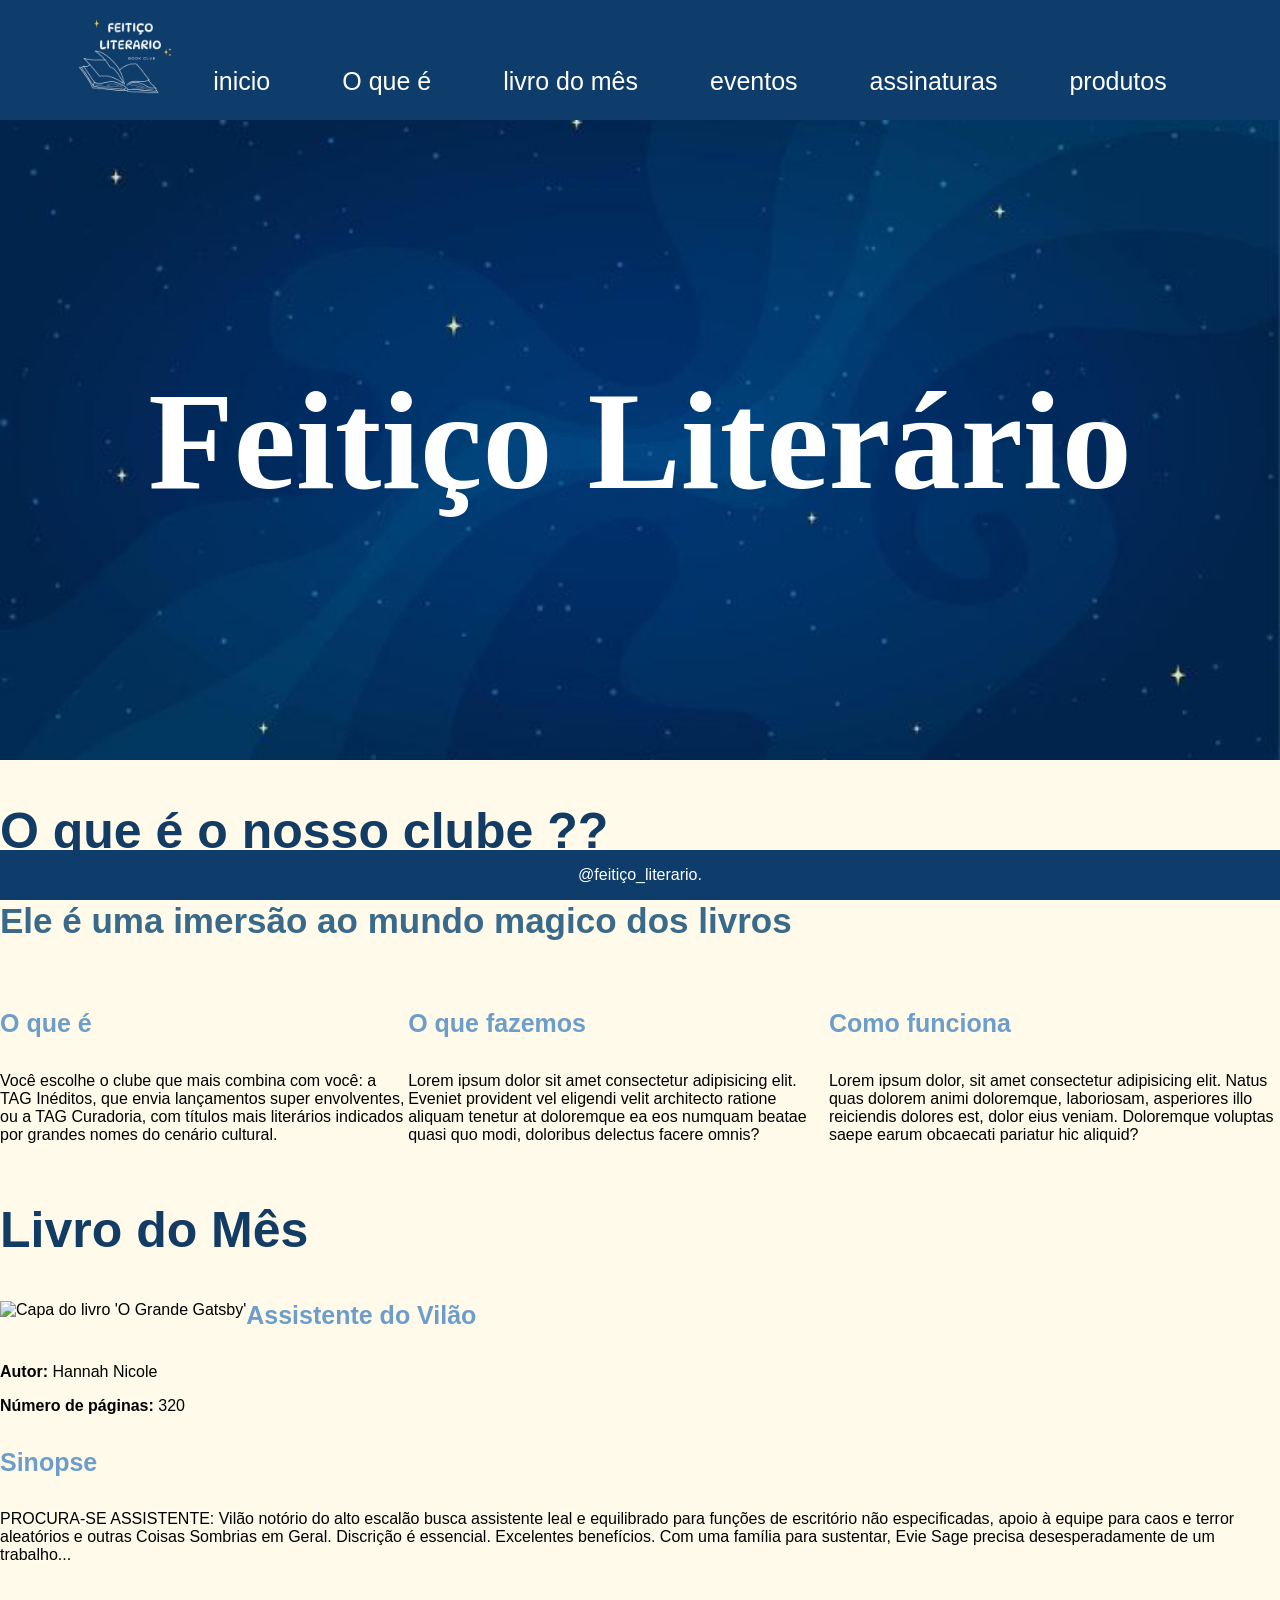
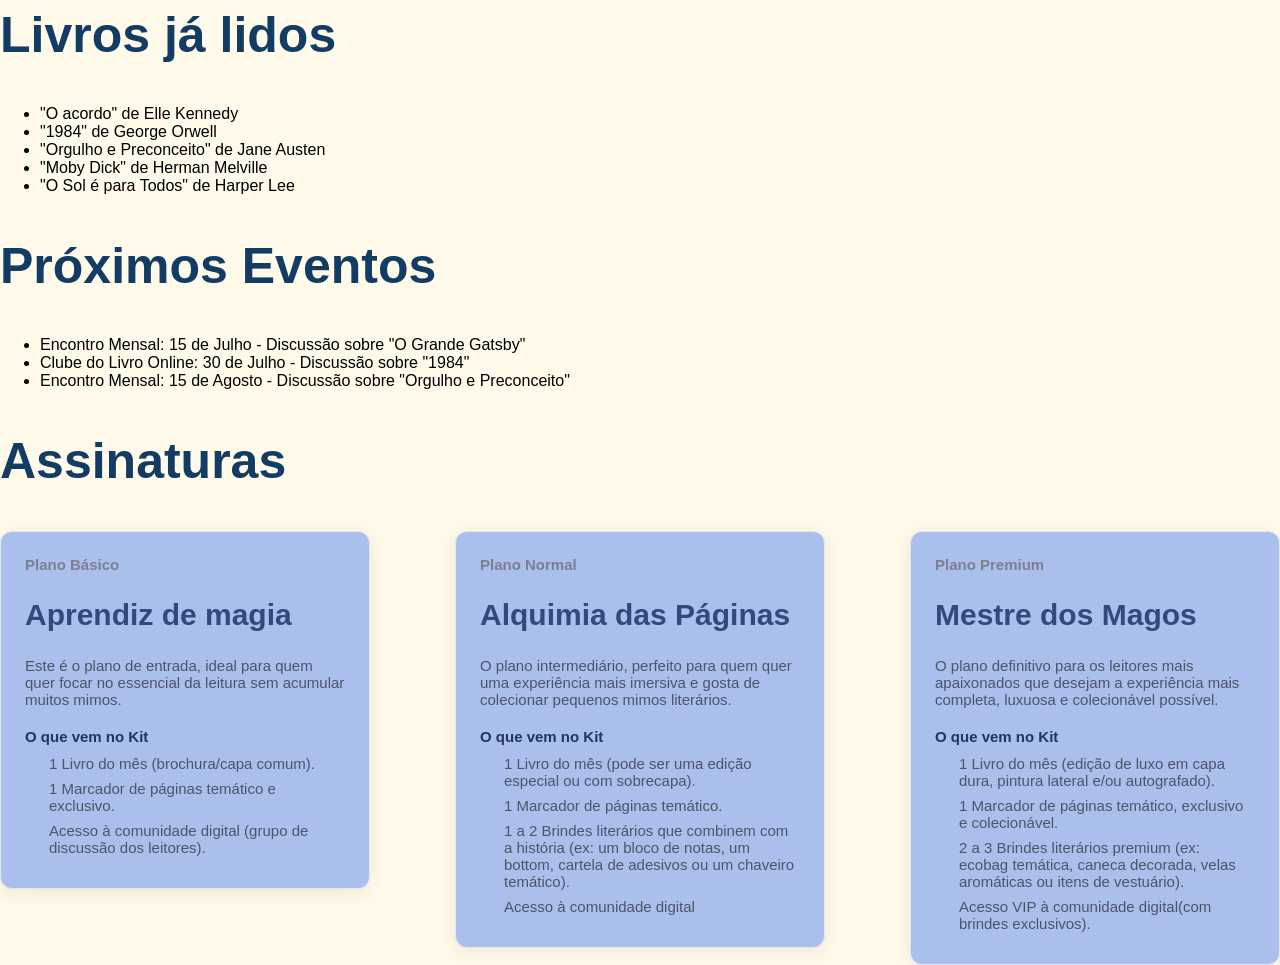
==== commit 9e4d5b85: "pagina produtos" ====
--- a/index.html
+++ b/index.html
@@ -61,7 +61,7 @@
         <section>
             <h2>Livros já lidos</h2>
             <ul>
-                <li>"O Grande Gatsby" de F. Scott Fitzgerald</li>
+                <li>"O acordo" de Elle Kennedy</li>
                 <li>"1984" de George Orwell</li>
                 <li>"Orgulho e Preconceito" de Jane Austen</li>
                 <li>"Moby Dick" de Herman Melville</li>
@@ -121,9 +121,9 @@
         </section>
     </main>
 
+<!-- com o nome do instagram do clube -->
     <footer>
         <p>&#64;feitiço_literario.</p>
-        <a href="#contato">Contato: contato@feitiçoliterário.com</a>
     </footer>    
                    
 </body>
--- a/style.css
+++ b/style.css
@@ -37,6 +37,7 @@
     top: 0;
     width: 100%; 
     box-sizing: border-box; 
+    z-index: 1000;
 }
 
 .logo {
@@ -58,6 +59,18 @@
     margin: 0 20px;
 }
 
+nav ul li a {
+  display: block;
+  color: white;
+  padding: 14px 16px;
+  text-decoration: none;
+}
+
+nav ul li a:hover {
+  color: rgb(0, 0, 0);
+}
+
+
 /* Estilos para o cabeçalho */
 header{
     margin: 0;
@@ -76,18 +89,6 @@
     display: flex;
     justify-content: center;
     align-items: center; 
-}
-
-
-nav ul li a {
-  display: block;
-  color: white;
-  padding: 14px 16px;
-  text-decoration: none;
-}
-
-nav ul li a:hover {
-  color: rgb(0, 0, 0);
 }
 
 .oqueé{
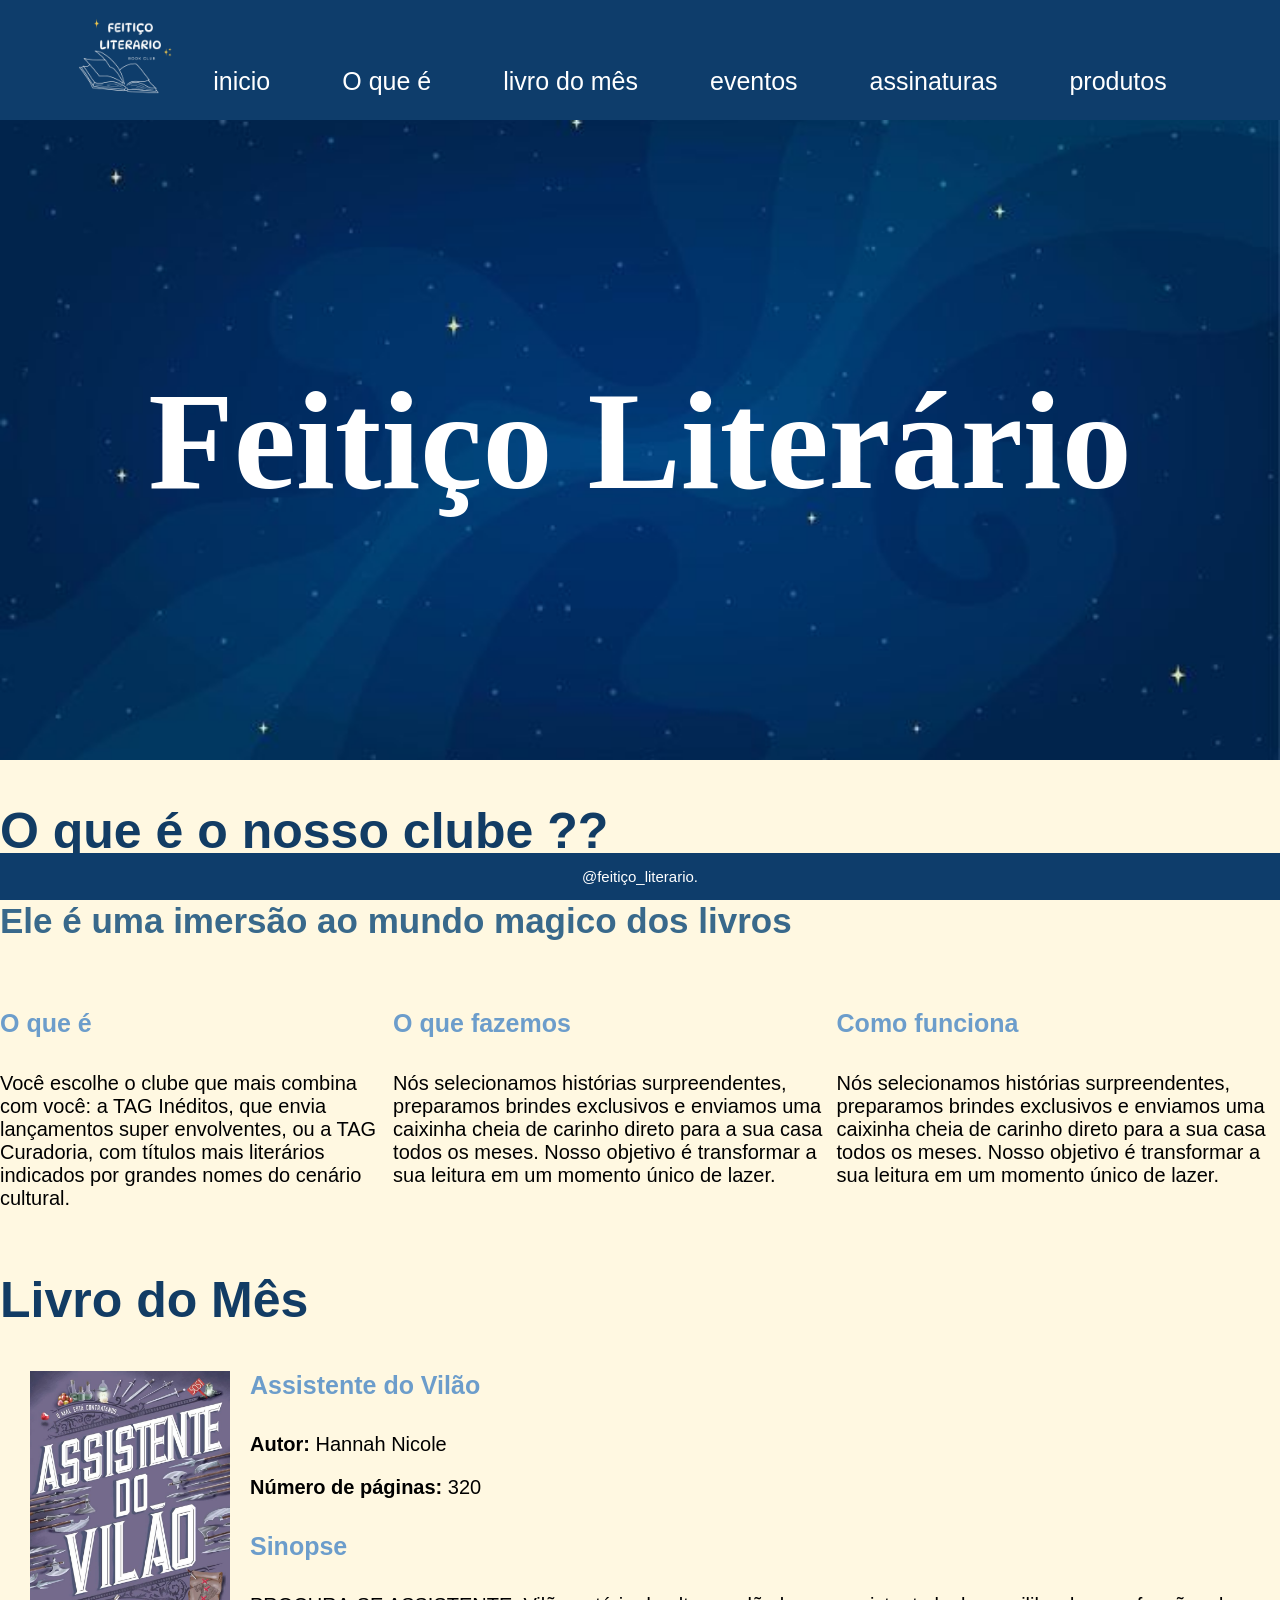
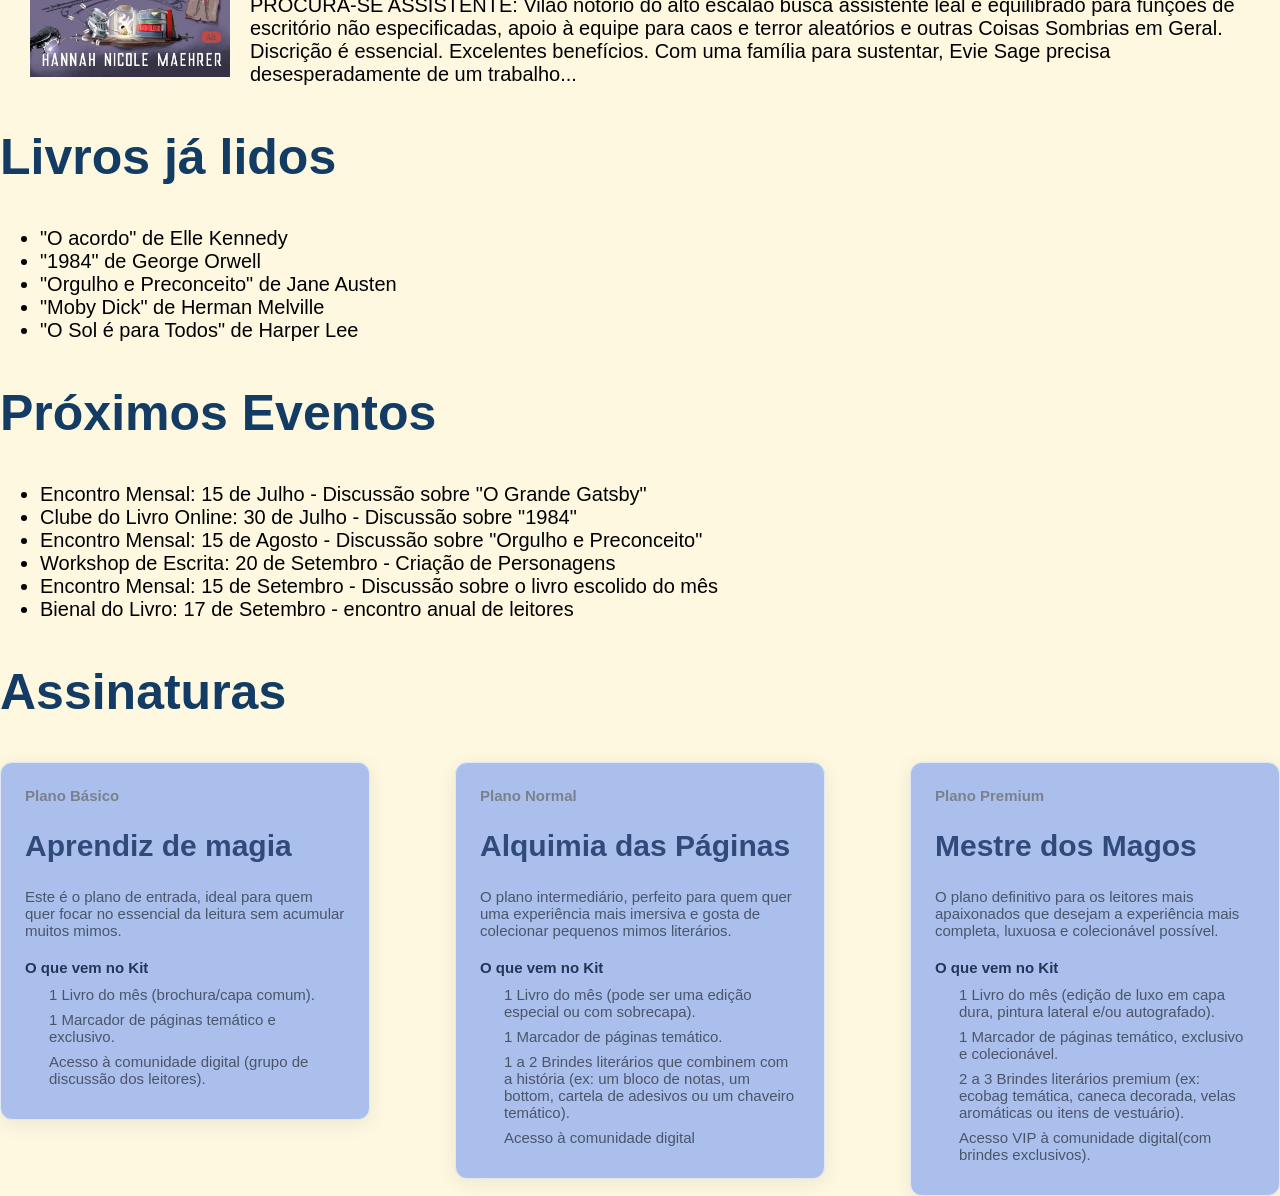
==== commit 23e288b4: "erros" ====
--- a/index.html
+++ b/index.html
@@ -36,18 +36,18 @@
                 </div>
                 <div>
                     <h4>O que fazemos</h4>
-                    <p>Lorem ipsum dolor sit amet consectetur adipisicing elit. Eveniet provident vel eligendi velit architecto ratione aliquam tenetur at doloremque ea eos numquam beatae quasi quo modi, doloribus delectus facere omnis?</p>
+                    <p>Nós selecionamos histórias surpreendentes, preparamos brindes exclusivos e enviamos uma caixinha cheia de carinho direto para a sua casa todos os meses. Nosso objetivo é transformar a sua leitura em um momento único de lazer.</p>
                 </div>
                 <div>
                     <h4>Como funciona</h4>
-                    <p>Lorem ipsum dolor, sit amet consectetur adipisicing elit. Natus quas dolorem animi doloremque, laboriosam, asperiores illo reiciendis dolores est, dolor eius veniam. Doloremque voluptas saepe earum obcaecati pariatur hic aliquid?</p>
+                    <p>Nós selecionamos histórias surpreendentes, preparamos brindes exclusivos e enviamos uma caixinha cheia de carinho direto para a sua casa todos os meses. Nosso objetivo é transformar a sua leitura em um momento único de lazer.</p>
                 </div>
             </div>    
         </section>
 
         <section id="livro-do-mes">
             <h2>Livro do Mês</h2>
-                <img src="https://blogger.googleusercontent.com/img/b/R29vZ2xl/AVvXsEhspVeTrby0wA1QdXeqOlOWkeUqSSV_XHk34M14MStVUibrchpFSg0eOTtettiUzuODNPKKC5-QrbED3OQxQghlPxt6n5k2-ty1l7NrhDONQ36bRTgfqGBQw6CFBXw5A_XlHtyzjpBmOc7HtmVO_O8CdkHDkZBI2C8a_-hVdijoiM3Kiu5BhizuqZo0Xb4/s320/livro%20sem%20fundo.png" alt="Capa do livro 'O Grande Gatsby'">
+                <img src="img/assistente do vilão.jpg" alt="Capa do livro 'O Grande Gatsby'">
                 <h4>Assistente do Vilão</h4>
                 <div class="livro-detalhes">
                     <p class="autor"><strong>Autor:</strong> Hannah Nicole</p>
@@ -75,6 +75,9 @@
                 <li>Encontro Mensal: 15 de Julho - Discussão sobre "O Grande Gatsby"</li>
                 <li>Clube do Livro Online: 30 de Julho - Discussão sobre "1984"</li>
                 <li>Encontro Mensal: 15 de Agosto - Discussão sobre "Orgulho e Preconceito"</li>
+                <li>Workshop de Escrita: 20 de Setembro - Criação de Personagens</li>
+                <li>Encontro Mensal: 15 de Setembro - Discussão sobre o livro escolido do mês</li>
+                <li>Bienal do Livro: 17 de Setembro - encontro anual de leitores</li>
             </ul>
         </section>
 
@@ -121,7 +124,6 @@
         </section>
     </main>
 
-<!-- com o nome do instagram do clube -->
     <footer>
         <p>&#64;feitiço_literario.</p>
     </footer>    
--- a/style.css
+++ b/style.css
@@ -2,13 +2,18 @@
     margin: 0;
     padding: 0;
     font-family: 'Segoe UI', Tahoma, Geneva, Verdana, sans-serif;
-    background-color: #fffae9;
-     font-weight: 500;
+    background-color: #fff8e1;
+    font-weight: 500;
+    font-size: 20px;
 }
 
 
 img{
     float: left;
+    margin-right: 20px;
+    margin-left: 30px;
+    width: 200px;
+    height: auto;
 }
 
 h2 {
@@ -25,7 +30,6 @@
     color: #6c9dcb;
     font-size: 25px;
 }
-
 
 /* Estilos para a barra de navegação */
 nav {
@@ -93,6 +97,13 @@
 
 .oqueé{
     display: flex;
+}
+
+livro-do-mes {
+    display: flex;
+    justify-content: space-between;
+    align-items: center;
+    margin-top: 50px;
 }
 
 .livro-do-mes:after{
@@ -177,4 +188,5 @@
     position: fixed;
     width: 100%;
     bottom: 0;
+    font-size: 15px;
 }
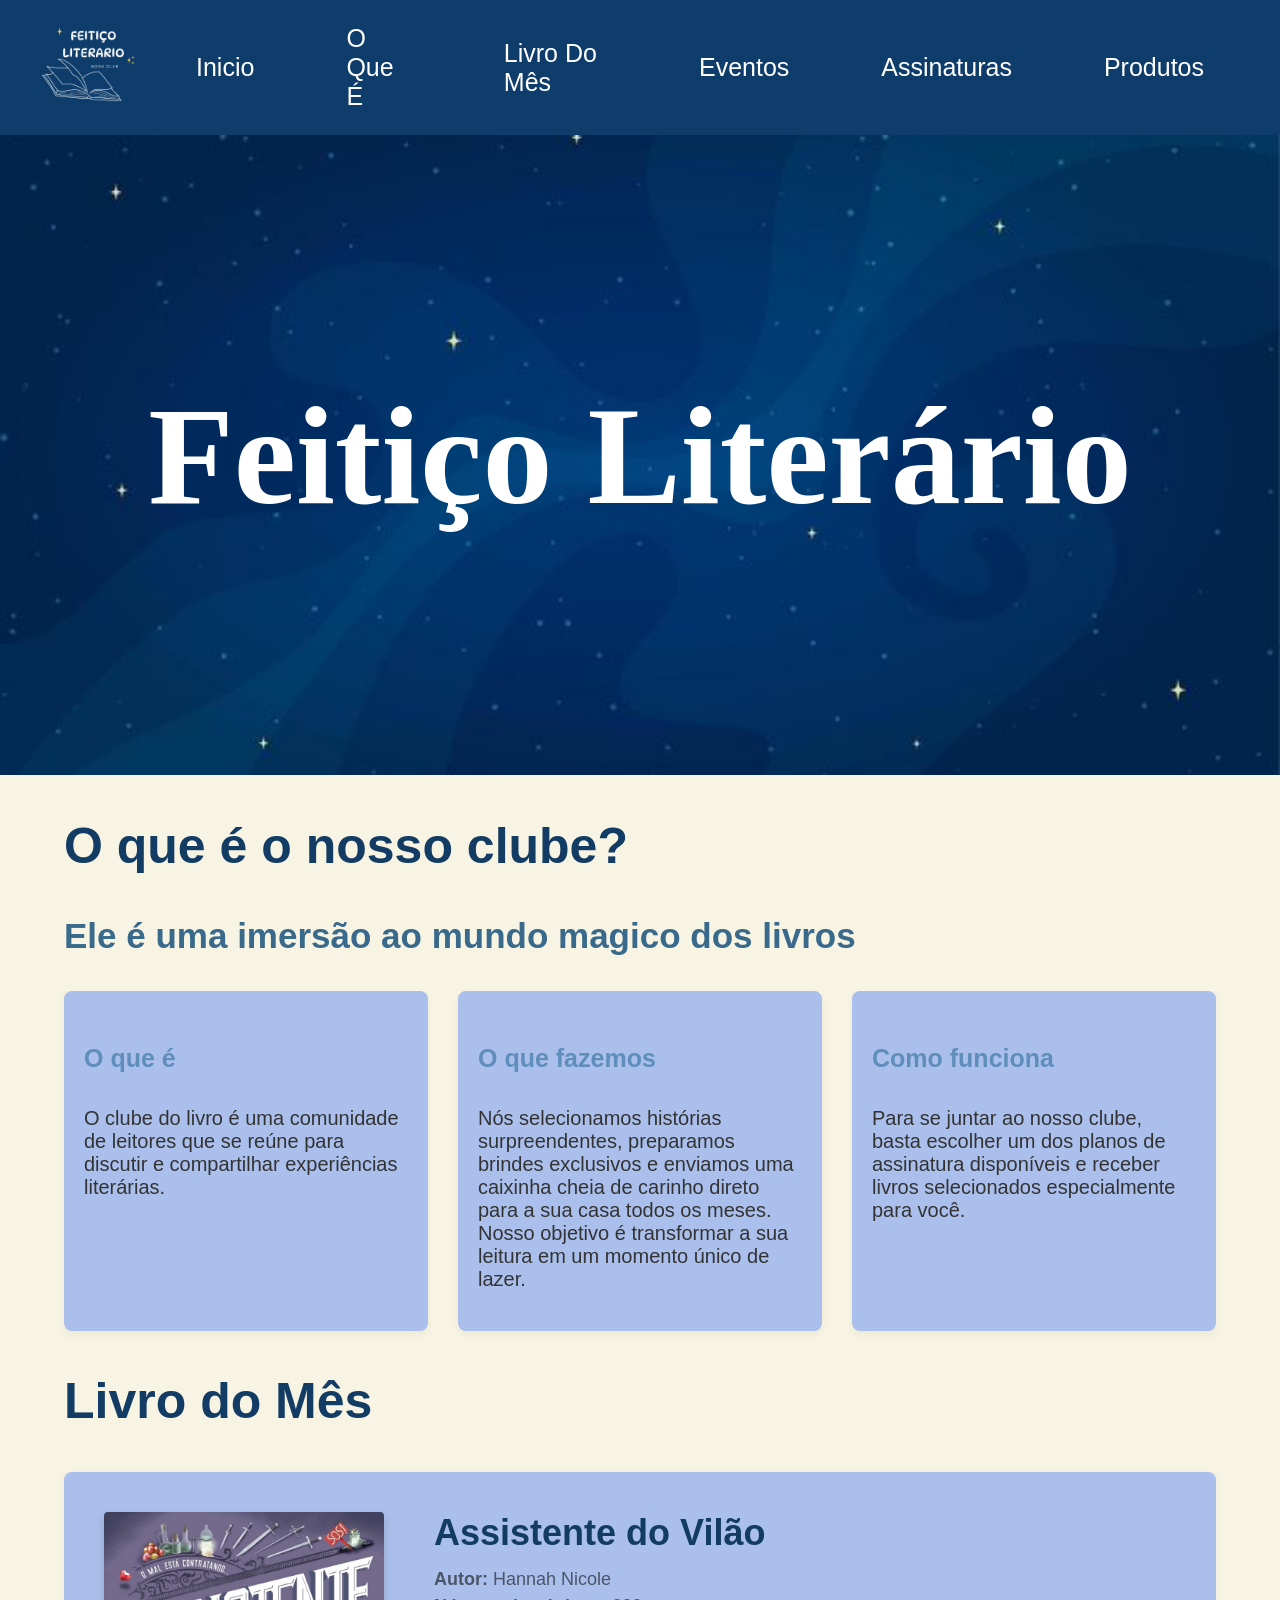
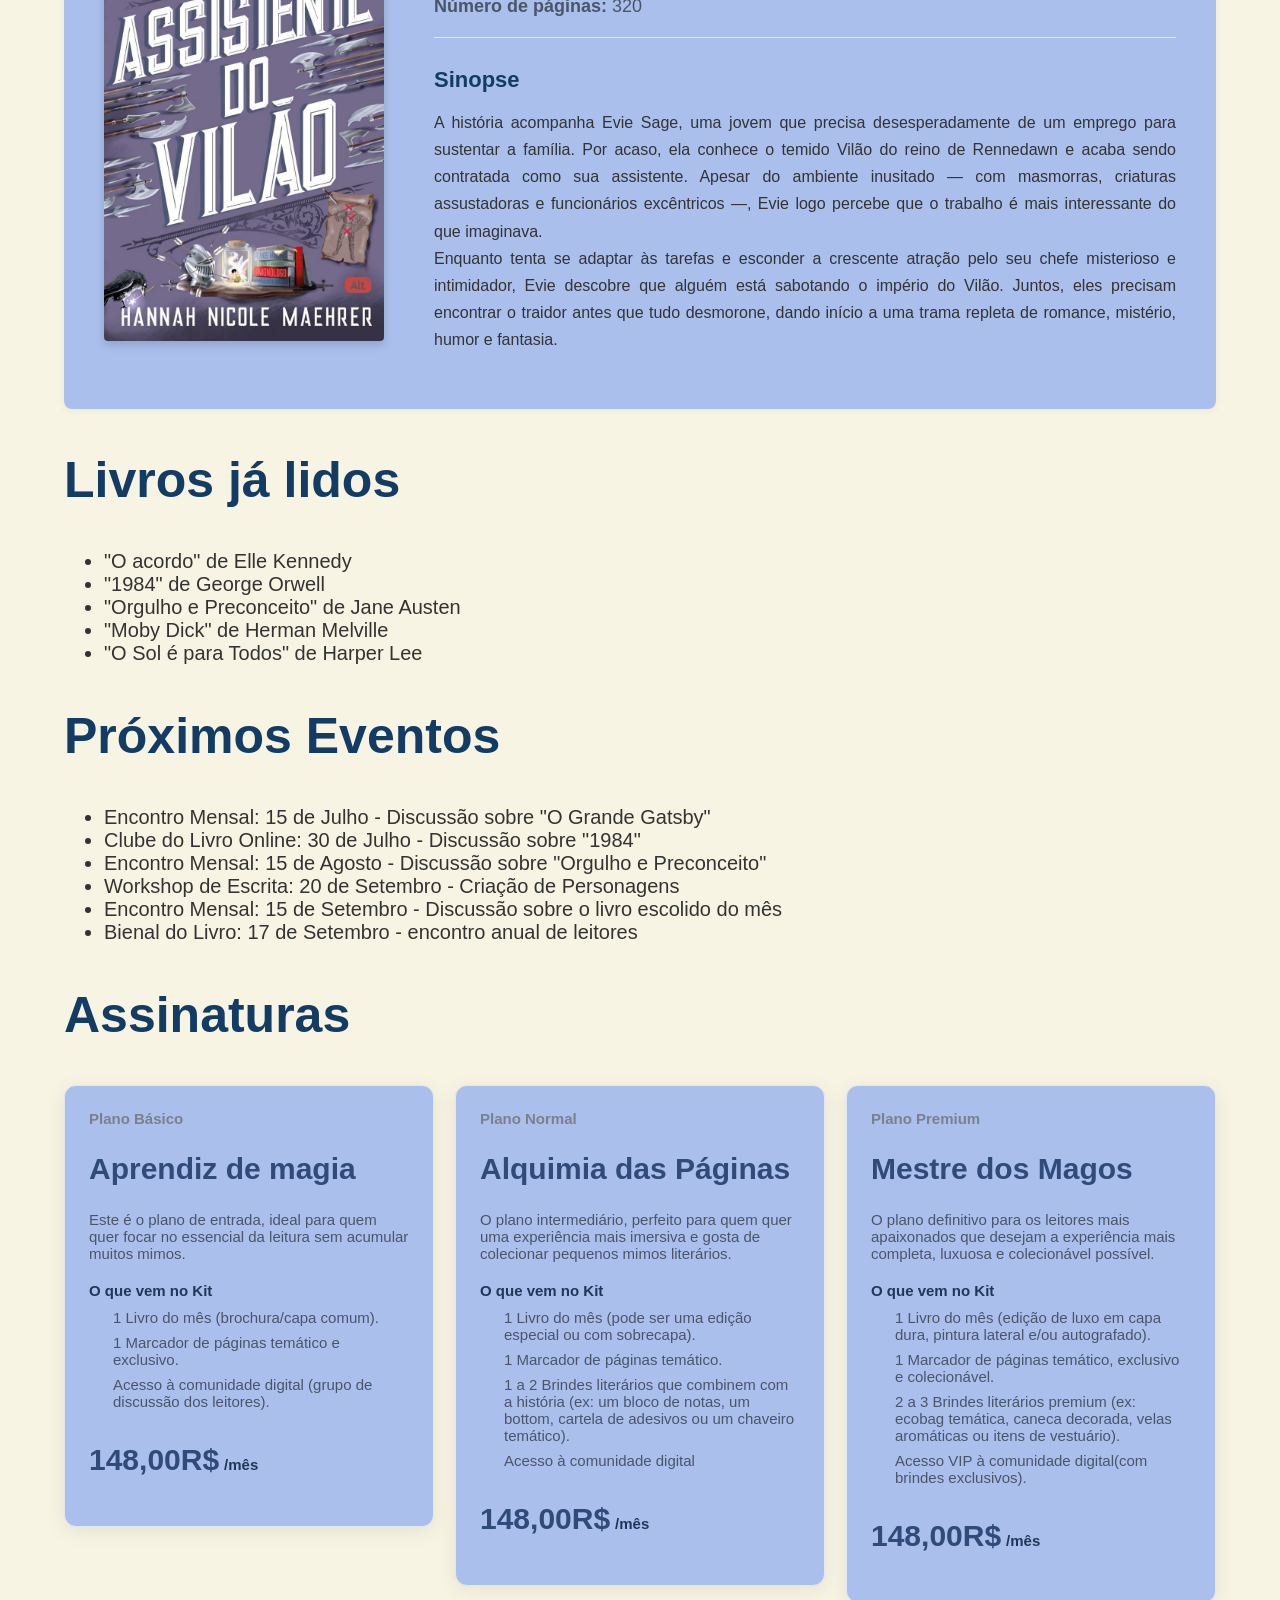
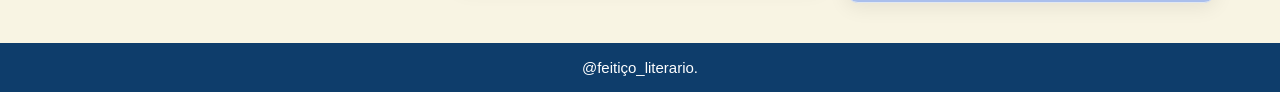
==== commit 80cc6253: "melhorias" ====
--- a/index.html
+++ b/index.html
@@ -9,8 +9,8 @@
 
 <body>
     <nav>
+        <img  class="logo" src="img/logo.png" alt="Logo do clube do livro">
         <ul>
-            <img  class="logo" src="img/logo.png" alt="Logo do clube do livro">
             <li><a href="#">inicio</a></li>
             <li><a href="#sobre">O que é</a></li>
             <li><a href="#livro-do-mes">livro do mês</a></li>
@@ -27,12 +27,12 @@
     <main> 
 
         <section id="sobre">    
-            <h2>O que é o nosso clube ??</h2>
+            <h2>O que é o nosso clube?</h2>
             <h3>Ele é uma imersão ao mundo magico dos livros</h3>
             <div class="oqueé">
                 <div>
                     <h4>O que é</h4>
-                    <p>Você escolhe o clube que mais combina com você: a TAG Inéditos, que envia lançamentos super envolventes, ou a TAG Curadoria, com títulos mais literários indicados por grandes nomes do cenário cultural.</p>
+                    <p>O clube do livro é uma comunidade de leitores que se reúne para discutir e compartilhar experiências literárias.</p>
                 </div>
                 <div>
                     <h4>O que fazemos</h4>
@@ -40,23 +40,29 @@
                 </div>
                 <div>
                     <h4>Como funciona</h4>
-                    <p>Nós selecionamos histórias surpreendentes, preparamos brindes exclusivos e enviamos uma caixinha cheia de carinho direto para a sua casa todos os meses. Nosso objetivo é transformar a sua leitura em um momento único de lazer.</p>
+                    <p>Para se juntar ao nosso clube, basta escolher um dos planos de assinatura disponíveis e receber livros selecionados especialmente para você.</p>
                 </div>
             </div>    
         </section>
-
         <section id="livro-do-mes">
             <h2>Livro do Mês</h2>
-                <img src="img/assistente do vilão.jpg" alt="Capa do livro 'O Grande Gatsby'">
-                <h4>Assistente do Vilão</h4>
-                <div class="livro-detalhes">
-                    <p class="autor"><strong>Autor:</strong> Hannah Nicole</p>
-                    <p class="paginas"><strong>Número de páginas:</strong> 320</p>
-                    
-                    <h4>Sinopse</h4>
-                    <p class="sinopse-texto">PROCURA-SE ASSISTENTE: Vilão notório do alto escalão busca assistente leal e equilibrado para funções de escritório não especificadas, apoio à equipe para caos e terror aleatórios e outras Coisas Sombrias em Geral. Discrição é essencial. Excelentes benefícios. Com uma família para sustentar, Evie Sage precisa desesperadamente de um trabalho...</p>
+            <div class="book-showcase">
+                <div class="book-media">
+                <img src="img/assistente do vilão.jpg" alt="Capa do livro 'Assistente do Vilão'">
                 </div>
-        </section>
+
+                <div class="book-content">
+                <h3>Assistente do Vilão</h3>
+                <p class="book-spec"><strong>Autor:</strong> Hannah Nicole</p>
+                <p class="book-spec"><strong>Número de páginas:</strong> 320</p>
+                <hr>
+                <h4>Sinopse</h4>
+                <p class="book-description">A história acompanha Evie Sage, uma jovem que precisa desesperadamente de um emprego para sustentar a família. Por acaso, ela conhece o temido Vilão do reino de Rennedawn e acaba sendo contratada como sua assistente. Apesar do ambiente inusitado — com masmorras, criaturas assustadoras e funcionários excêntricos —, Evie logo percebe que o trabalho é mais interessante do que imaginava. <br>
+                Enquanto tenta se adaptar às tarefas e esconder a crescente atração pelo seu chefe misterioso e intimidador, Evie descobre que alguém está sabotando o império do Vilão. Juntos, eles precisam encontrar o traidor antes que tudo desmorone, dando início a uma trama repleta de romance, mistério, humor e fantasia.
+                </p>
+                </div>
+            </div>
+</section>
 
         <section>
             <h2>Livros já lidos</h2>
@@ -81,7 +87,7 @@
             </ul>
         </section>
 
-<!-- divs com os planos de assinaturas do clube -->
+<!-- os planos de assinaturas do clube -->
         <section id="assinaturas">
             <h2>Assinaturas</h2>
             <div class="planos">
@@ -95,6 +101,10 @@
                         <li>1 Marcador de páginas temático e exclusivo.</li>
                         <li>Acesso à comunidade digital (grupo de discussão dos leitores).</li>
                     </ul>
+                    <div class="preço">
+                        <h2>148,00R$</h2>
+                        <h3>/mês</h3>
+                    </div>
                 </div>
                 <div class="box">
                     <h3>Plano Normal</h3>
@@ -107,6 +117,10 @@
                         <li>1 a 2 Brindes literários que combinem com a história (ex: um bloco de notas, um bottom, cartela de adesivos ou um chaveiro temático).</li>
                         <li>Acesso à comunidade digital</li>
                     </ul>
+                    <div class="preço">
+                        <h2>148,00R$</h2>
+                        <h3>/mês</h3>
+                    </div>
                 </div>
                 <div class="box">
                     <h3>Plano Premium</h3>
@@ -119,6 +133,10 @@
                         <li>2 a 3 Brindes literários premium (ex: ecobag temática, caneca decorada, velas aromáticas ou itens de vestuário).</li>
                         <li>Acesso VIP à comunidade digital(com brindes exclusivos).</li>
                     </ul>
+                    <div class="preço">
+                        <h2>148,00R$</h2>
+                        <h3>/mês</h3>
+                    </div>
                 </div>
             </div>
         </section>
--- a/style.css
+++ b/style.css
@@ -1,93 +1,92 @@
 body {
-    margin: 0;
-    padding: 0;
-    font-family: 'Segoe UI', Tahoma, Geneva, Verdana, sans-serif;
-    background-color: #fff8e1;
-    font-weight: 500;
-    font-size: 20px;
-}
-
-
-img{
-    float: left;
-    margin-right: 20px;
-    margin-left: 30px;
-    width: 200px;
-    height: auto;
-}
-
+    margin: 0; /* Remove a margem padrão do navegador */
+    padding: 0; /* Remove o preenchimento padrão do navegador */
+    font-family:'Segoe UI', Tahoma, Geneva, Verdana, sans-serif; /* Define a fonte*/
+    background-color: #F8F4E3; /* Define a cor de fundo do corpo da página */
+    color: #333; /* Define a cor do texto */
+    font-weight: 500; /* Define a espessura da fonte */
+    font-size: 20px; /* Define o tamanho da fonte padrao da pagina */
+}
+
+/* TÍTULOS */
 h2 {
-    color: #123c64;
-    font-size: 50px;
+    color: #123c64; /*Cor do título */
+    font-size: 50px; /*Tamanho da fonte */
 }
 
 h3 {
-    color: rgb(57, 105, 139);
-    font-size: 35px;
+    color: #39698b; /*Cor do título */
+    font-size: 35px; /*Tamanho da fonte */
 }
 
 h4 {
-    color: #6c9dcb;
-    font-size: 25px;
-}
-
-/* Estilos para a barra de navegação */
+    color: #5f8ebb; /*Cor do título */
+    font-size: 25px; /*Tamanho da fonte */
+}
+
+/* BARRA DE NAVEGAÇÃO */
 nav {
-    display: flex;
-    align-items: flex-end;  
-    background-color:#0e3d6b;
-    padding: 10px 20px;
-    position: sticky;
-    top: 0;
-    width: 100%; 
-    box-sizing: border-box; 
-    z-index: 1000;
+    display: flex;/* Define o layout como flexível */
+    align-items: center;  /* Alinha os itens verticalmente ao centro */
+    justify-content: space-between;/* Distribui o espaço entre os itens */
+    background-color:#0e3d6b;/* Define a cor de fundo da barra de navegação */
+    padding: 10px 40px;/* Define o espaçamento interno da barra de navegação */
+    position: sticky;/* Mantém a barra de navegação fixa no topo da página */
+    top: 0;/* Define a posição da barra de navegação no topo da página */
+    width: 100%; /* Define a largura da barra de navegação*/
+    box-sizing: border-box; /* Inclui o padding e a borda na largura total do elemento */
+    z-index: 1000; /* Define o índice de empilhamento da barra de navegação */
 }
 
 .logo {
-    width: 100px;
-    height: auto;
-    margin: 0; 
+    display: block; /* Evita comportamentos estranhos em linha */
+    width: 100px; /* Define a largura da logo */
+    height: auto; /* Mantém a proporção da imagem */
+    margin: 0; /* Remove a margem padrão da imagem */
 }
 
 nav ul {
-    font-size: 25px;
-    display: flex;
-    list-style-type: none;
-    padding: 0;
-    align-items: flex-end; 
-    margin: 0 auto; 
+    font-size: 25px; /* Define o tamanho da fonte dos itens da barra de navegação */
+    display: flex; /* Define o layout como flexível */
+    list-style-type: none; /* Remove os marcadores da lista */
+    padding: 0; /* Remove o preenchimento padrão da lista */
+    margin: 0; /* Remove a margem padrão da lista */
+    align-items: center; /* Alinha os itens verticalmente ao centro */
+    font-weight: 500; /* Define a espessura da fonte dos itens da barra de navegação */
 }
 
 nav ul li {
-    margin: 0 20px;
+    margin-left:40px; /* Define a margem à esquerda dos itens da barra de navegação */
+    margin-right:20px; /* Define a margem à direita dos itens da barra de navegação */
 }
 
 nav ul li a {
-  display: block;
-  color: white;
-  padding: 14px 16px;
-  text-decoration: none;
+    display: block; /* Define o link como um bloco para facilitar o clique */
+    color: #fff; /* Define a cor do texto dos links */
+    padding: 14px 16px; /* Define o espaçamento interno dos links */
+    text-decoration: none; /* Remove o sublinhado dos links */
+    text-transform: capitalize; /* Deixa a primeira letra maiúscula automaticamente */
 }
 
 nav ul li a:hover {
-  color: rgb(0, 0, 0);
-}
-
-
-/* Estilos para o cabeçalho */
+    color: #071e33; 
+}
+
+
+/* CABEÇALHO */
 header{
-    margin: 0;
-    padding: 0;
-    overflow: hidden;
-
-    background-image: url('img/ceuestrelado.jpg');
-    background-position: center;
-    background-size: cover;
-    background-repeat: no-repeat;
-    min-height: 640px;
-
-    color: rgb(255, 255, 255);
+    margin: 0;/* Remove a margem padrão do navegador */
+    padding: 0;/* Remove o preenchimento padrão do navegador */
+    overflow: hidden;/* Evita que o conteúdo ultrapasse os limites do cabeçalho */
+
+    background-image: url('img/ceuestrelado.jpg'); /* Define a imagem de fundo do cabeçalho */
+    background-position: center;/* Centraliza a imagem de fundo */
+    background-size: cover;/* Ajusta a imagem de fundo para cobrir todo o cabeçalho */
+    background-repeat: no-repeat;/* Evita que a imagem de fundo se repita */
+    min-height: 640px;/* Define a altura mínima do cabeçalho */
+
+    color: rgb(255, 255, 255);/* Define a cor do texto do cabeçalho */
+    text-align: center;/* Centraliza o texto do cabeçalho */
     font-size: 70px;   
     font-family:cursive;
     display: flex;
@@ -95,21 +94,84 @@
     align-items: center; 
 }
 
-.oqueé{
-    display: flex;
-}
-
-livro-do-mes {
-    display: flex;
-    justify-content: space-between;
-    align-items: center;
-    margin-top: 50px;
-}
-
-.livro-do-mes:after{
-  content: "";
-  clear: both;
-  display: table;
+  /* CORPO DA PÁGINA */
+main section {
+    padding: 0px 5% 0px 5%; 
+    max-width: 1300px;
+    margin: 0 auto; 
+}
+
+  /*  SEÇÃO O QUE É */
+.oqueé {
+    display: flex;
+    gap: 30px; 
+    margin-top: 20px;
+}
+
+.oqueé > div {
+    flex: 1;
+    background-color: #aabfec;
+    padding: 20px;
+    border-radius: 8px;
+    box-shadow: 0 4px 10px rgba(0, 0, 0, 0.05);
+}
+
+  /* SEÇÃO LIVRO DO MÊS */
+.book-showcase {
+    display: flex;
+    align-items: flex-start; 
+    gap: 50px;               
+    background-color: #aabfec;; 
+    padding: 40px;
+    border-radius: 8px;
+    box-shadow: 0 2px 8px rgba(0, 0, 0, 0.05);
+    margin-top: 20px;
+}
+
+/* Força a imagem a ignorar o float antigo */
+.book-showcase .book-media img { 
+    width: 280px;            
+    height: auto;
+    border-radius: 4px;
+    box-shadow: 0 4px 10px rgba(0, 0, 0, 0.15); 
+}
+
+/* Lado direito: coluna de informações */
+.book-content {
+    flex: 1;                 
+}
+
+.book-content h3 {
+    margin-top: 0;           
+    color: #123c64;
+    font-size: 36px;
+    margin-bottom: 15px;
+}
+
+.book-content .book-spec {
+    font-size: 18px;
+    margin: 6px 0;
+    color: #4a5568;
+}
+
+/* Linha divisória */
+.book-content hr {
+    border: 0;
+    border-top: 1px solid #e2e8f0;
+    margin: 20px 0;
+}
+
+.book-content h4 {
+    font-size: 22px;
+    color: #123c64;
+    margin-bottom: 10px;
+}
+
+.book-content .book-description {
+    font-size: 16px;
+    line-height: 1.7;        
+    color: #333333;
+    text-align: justify;     
 }
 
 /*caixa dos planos de assinatura*/
@@ -163,7 +225,7 @@
 
 
 .box ul {
-    list-style-type:circle;
+    list-style-type:none;
     padding-left: 2px;
     margin: 2px;
 }
@@ -171,22 +233,28 @@
 .box ul li {
     color: #4a5568;
     font-size: 15px;
-    list-style-type: none;
     margin-bottom: 8px;
     position: relative;
     padding-left: 20px; 
 }
 
+.preço {
+    display: flex;
+    flex-direction: row;
+    align-items: baseline;
+}
+.preço h3 {
+    margin-left: 5px;
+    font-size: 15px;
+    color: #223659;
+}
+
+  /* O RODAPE DO SITE */
 footer {
-    background-color: #0e3d6b;
-    color: white;
-    text-align: center;
-    margin-top: 40px;
-    display: flex;
-    justify-content:space-around;
-    align-items: center;
-    position: fixed;
-    width: 100%;
-    bottom: 0;
-    font-size: 15px;
-}
+    background-color: #0e3d6b;  /*cor de fundo do rodape*/
+    color: white;  /*cor da fonte*/
+    text-align: center;  /*alinha o texto no centro*/
+    margin-top: 40px;  /*distância do topo*/
+    padding: 1px 0;  /*espaçamento interno*/
+    font-size: 15px;  /*tamanho da fonte*/
+}
